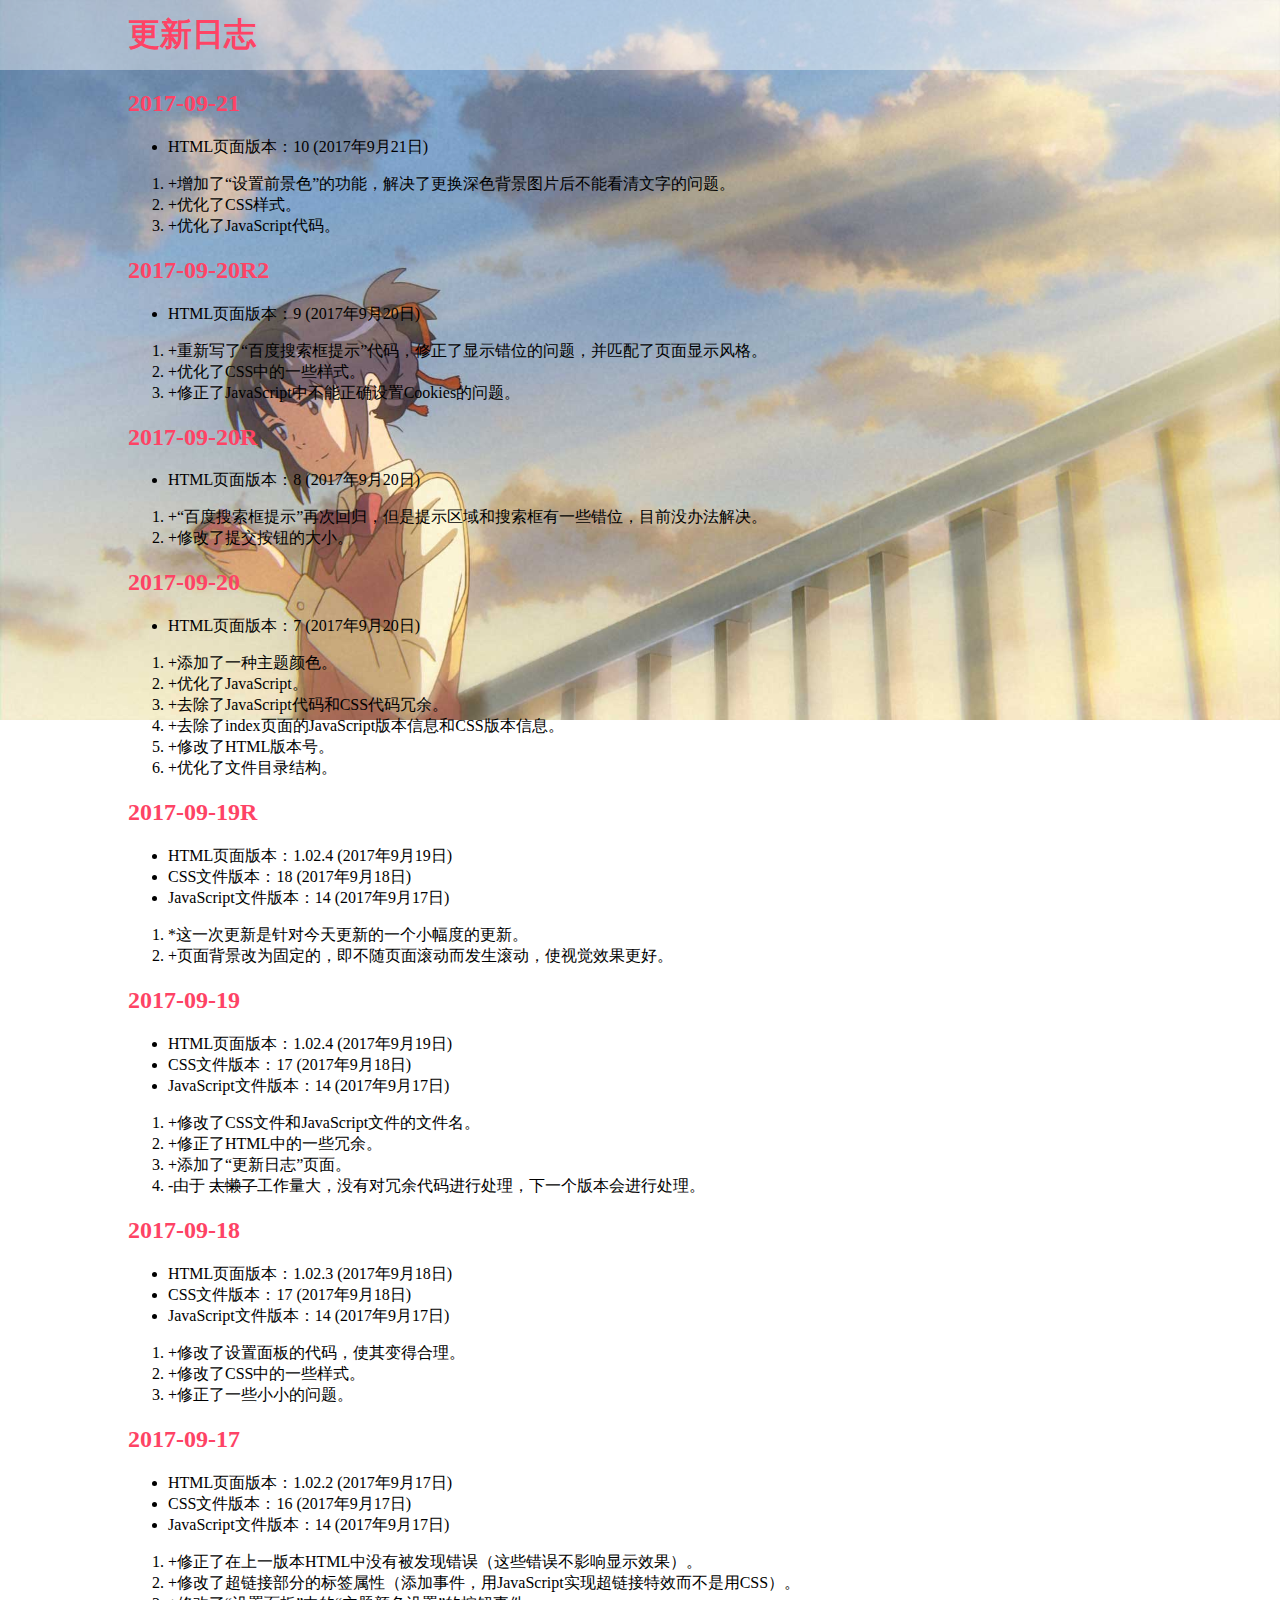
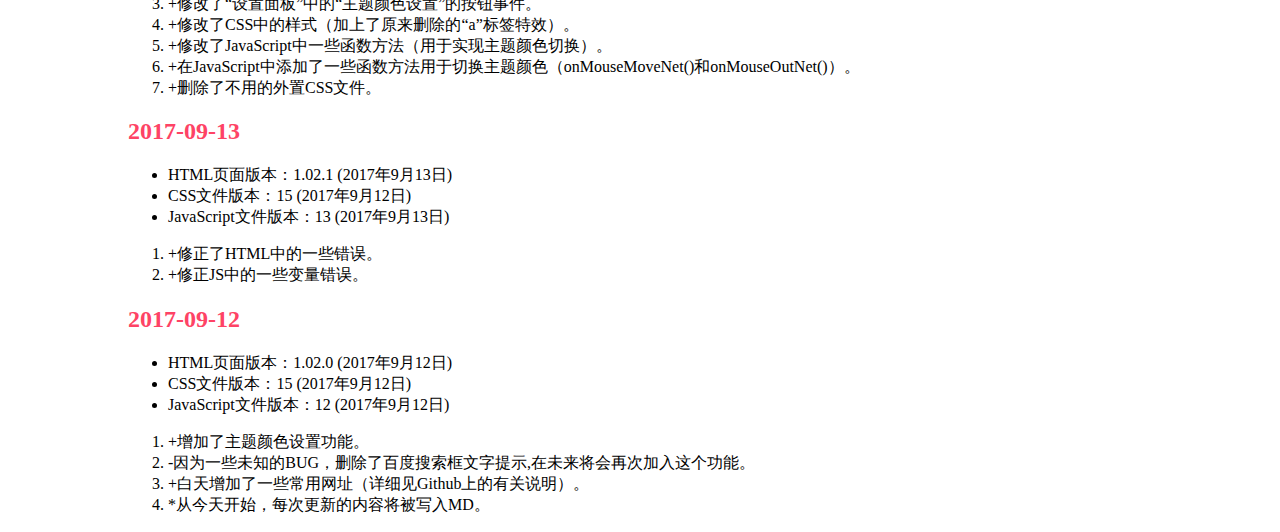
==== updata.html @ eb790531 "2017-09-21" ====
<!DOCTYPE html>
<html lang="en">

    <head>
        <meta charset="UTF-8">
        <meta name="viewport" content="width=device-width, initial-scale=1.0">
        <meta http-equiv="X-UA-Compatible" content="ie=edge">
        <title>更新日志</title>
        <link id="maincss" rel="stylesheet" type="text/css" href="css/mainstyle.css" />
        <link id="maincss" rel="stylesheet" type="text/css" href="css/updatastyle.css" />
        <script type="text/javascript" src="js/updatajavascript.js"></script>
        <script type="text/javascript" src="js/mainjavascript.js"></script>
    </head>

    <body id="main" onload="openHtml()">
        <div id="colorbar">
            <div id="titlearea">
                <h1>更新日志</h1>
            </div>
        </div>
        <div id=mainpage>
            <h2>
                2017-09-21
            </h2>
            <ul>
                <li>
                    HTML页面版本：10 (2017年9月21日)
                </li>
            </ul>
            <ol>
                <li>+增加了“设置前景色”的功能，解决了更换深色背景图片后不能看清文字的问题。</li>
                <li>+优化了CSS样式。</li>
                <li>+优化了JavaScript代码。</li>
            </ol>
            <h2>
                2017-09-20R2
            </h2>
            <ul>
                <li>
                    HTML页面版本：9 (2017年9月20日)
                </li>
            </ul>
            <ol>
                <li>+重新写了“百度搜索框提示”代码，修正了显示错位的问题，并匹配了页面显示风格。</li>
                <li>+优化了CSS中的一些样式。</li>
                <li>+修正了JavaScript中不能正确设置Cookies的问题。</li>
            </ol>
            <h2>
                2017-09-20R
            </h2>
            <ul>
                <li>
                    HTML页面版本：8 (2017年9月20日)
                </li>
            </ul>
            <ol>
                <li>+“百度搜索框提示”再次回归，但是提示区域和搜索框有一些错位，目前没办法解决。</li>
                <li>+修改了提交按钮的大小。</li>
            </ol>
            <h2>
                2017-09-20
            </h2>
            <ul>
                <li>HTML页面版本：7 (2017年9月20日)</li>
            </ul>
            <ol>
                <li>+添加了一种主题颜色。</li>
                <li>+优化了JavaScript。</li>
                <li>+去除了JavaScript代码和CSS代码冗余。</li>
                <li>+去除了index页面的JavaScript版本信息和CSS版本信息。</li>
                <li>+修改了HTML版本号。</li>
                <li>+优化了文件目录结构。</li>
            </ol>
            <h2>
                2017-09-19R
            </h2>
            <ul>
                <li>HTML页面版本：1.02.4 (2017年9月19日)</li>
                <li>CSS文件版本：18 (2017年9月18日)</li>
                <li>JavaScript文件版本：14 (2017年9月17日)</li>
            </ul>
            <ol>
                <li>*这一次更新是针对今天更新的一个小幅度的更新。</li>
                <li>+页面背景改为固定的，即不随页面滚动而发生滚动，使视觉效果更好。</li>
            </ol>
            <h2>
                2017-09-19
            </h2>
            <ul>
                <li>HTML页面版本：1.02.4 (2017年9月19日)</li>
                <li>CSS文件版本：17 (2017年9月18日)</li>
                <li>JavaScript文件版本：14 (2017年9月17日)</li>
            </ul>
            <ol>
                <li>+修改了CSS文件和JavaScript文件的文件名。</li>
                <li>+修正了HTML中的一些冗余。</li>
                <li>+添加了“更新日志”页面。</li>
                <li>-由于
                    <del>太懒了</del>工作量大，没有对冗余代码进行处理，下一个版本会进行处理。</li>
            </ol>
            <h2>
                2017-09-18
            </h2>
            <ul class="disc">
                <li>HTML页面版本：1.02.3 (2017年9月18日)</li>
                <li>CSS文件版本：17 (2017年9月18日)</li>
                <li>JavaScript文件版本：14 (2017年9月17日)</li>
            </ul>
            <ol class="decimal">
                <li>+修改了设置面板的代码，使其变得合理。</li>
                <li>+修改了CSS中的一些样式。</li>
                <li>+修正了一些小小的问题。</li>
            </ol>
            <h2>
                2017-09-17
            </h2>
            <ul>
                <li>HTML页面版本：1.02.2 (2017年9月17日)</li>
                <li>CSS文件版本：16 (2017年9月17日)</li>
                <li>JavaScript文件版本：14 (2017年9月17日)</li>
            </ul>
            <ol>
                <li>+修正了在上一版本HTML中没有被发现错误（这些错误不影响显示效果）。</li>
                <li>+修改了超链接部分的标签属性（添加事件，用JavaScript实现超链接特效而不是用CSS）。</li>
                <li>+修改了“设置面板”中的“主题颜色设置”的按钮事件。</li>
                <li>+修改了CSS中的样式（加上了原来删除的“a”标签特效）。</li>
                <li>+修改了JavaScript中一些函数方法（用于实现主题颜色切换）。</li>
                <li>+在JavaScript中添加了一些函数方法用于切换主题颜色（onMouseMoveNet()和onMouseOutNet()）。</li>
                <li>+删除了不用的外置CSS文件。</li>
            </ol>
            <h2>
                2017-09-13
            </h2>
            <ul>
                <li>HTML页面版本：1.02.1 (2017年9月13日)</li>
                <li>CSS文件版本：15 (2017年9月12日)</li>
                <li>JavaScript文件版本：13 (2017年9月13日)</li>
            </ul>
            <ol>
                <li>+修正了HTML中的一些错误。</li>
                <li>+修正JS中的一些变量错误。</li>
            </ol>
            <h2>
                2017-09-12
            </h2>
            <ul>
                <li>HTML页面版本：1.02.0 (2017年9月12日)</li>
                <li>CSS文件版本：15 (2017年9月12日)</li>
                <li>JavaScript文件版本：12 (2017年9月12日)</li>
            </ul>
            <ol>
                <li>+增加了主题颜色设置功能。</li>
                <li>-因为一些未知的BUG，删除了百度搜索框文字提示,在未来将会再次加入这个功能。</li>
                <li>+白天增加了一些常用网址（详细见Github上的有关说明）。</li>
                <li>*从今天开始，每次更新的内容将被写入MD。</li>
            </ol>
        </div>
    </body>

</html>
---- css/mainstyle.css ----
/*共有CSS*/
/*版本：201700820.1 */
body
{
	font-family: "微软雅黑";
	margin-top: 0px;
	margin-bottom: 0px;
	margin-left: 0px;
	margin-right: 0px;
	background-size: 100%;
	background-repeat: no-repeat;
	background-attachment:fixed;
}

a
{
	color: #000000;
	text-decoration: none;
}
---- css/updatastyle.css ----
﻿/*updata专有CSS*/
/*版本：201700820.1 */
#colorbar
{
    width: 100%;
    height: 70px;
    background-color:rgba(255, 255, 255, 0.40); 
}
#mainpage
{
    width: 80%;
    margin-left: auto;
    margin-right: auto
}
#titlearea
{
    width: 80%;
    margin-left: auto;
    margin-right: auto;
}
h1
{
    margin-top: 0px;
    margin-bottom: 0px;
    padding-top: 13px;
    padding-bottom: 13px;
    color:#FE4365
}
h2
{
     color:#FE4365
}
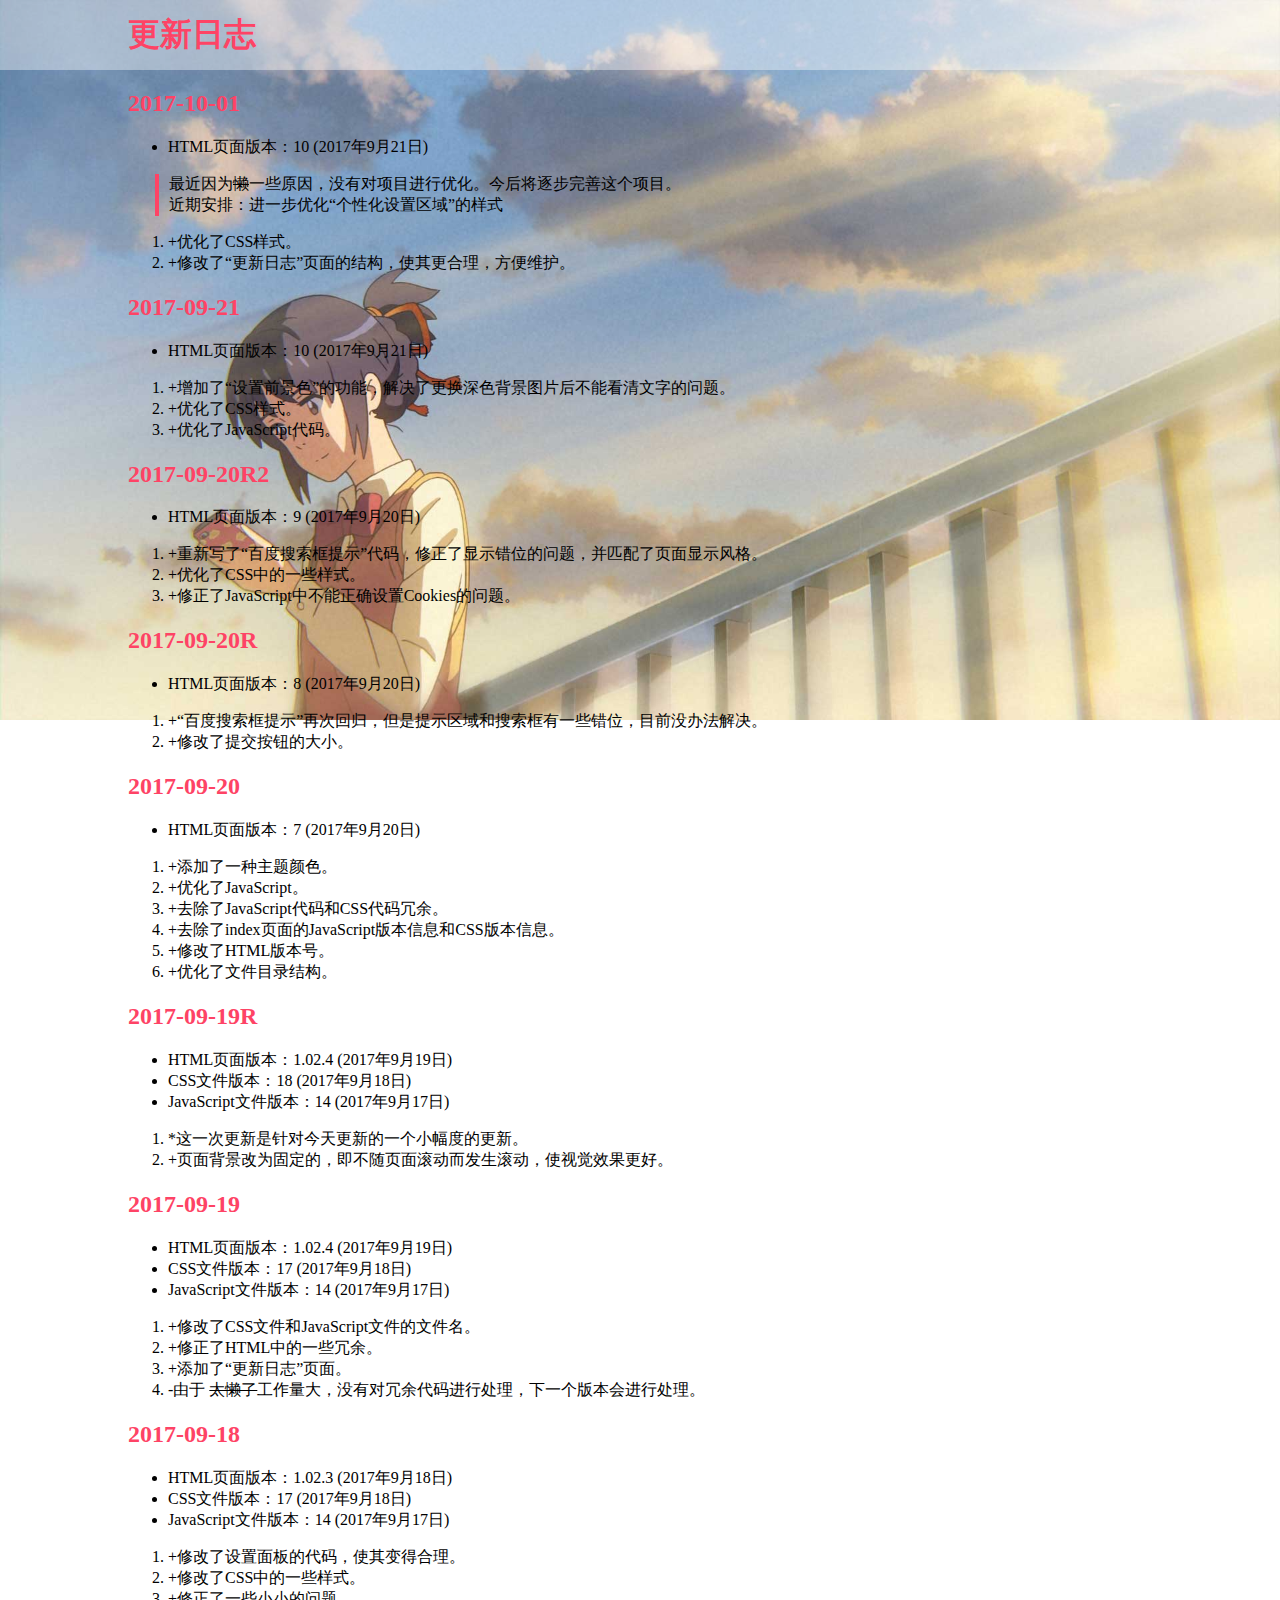
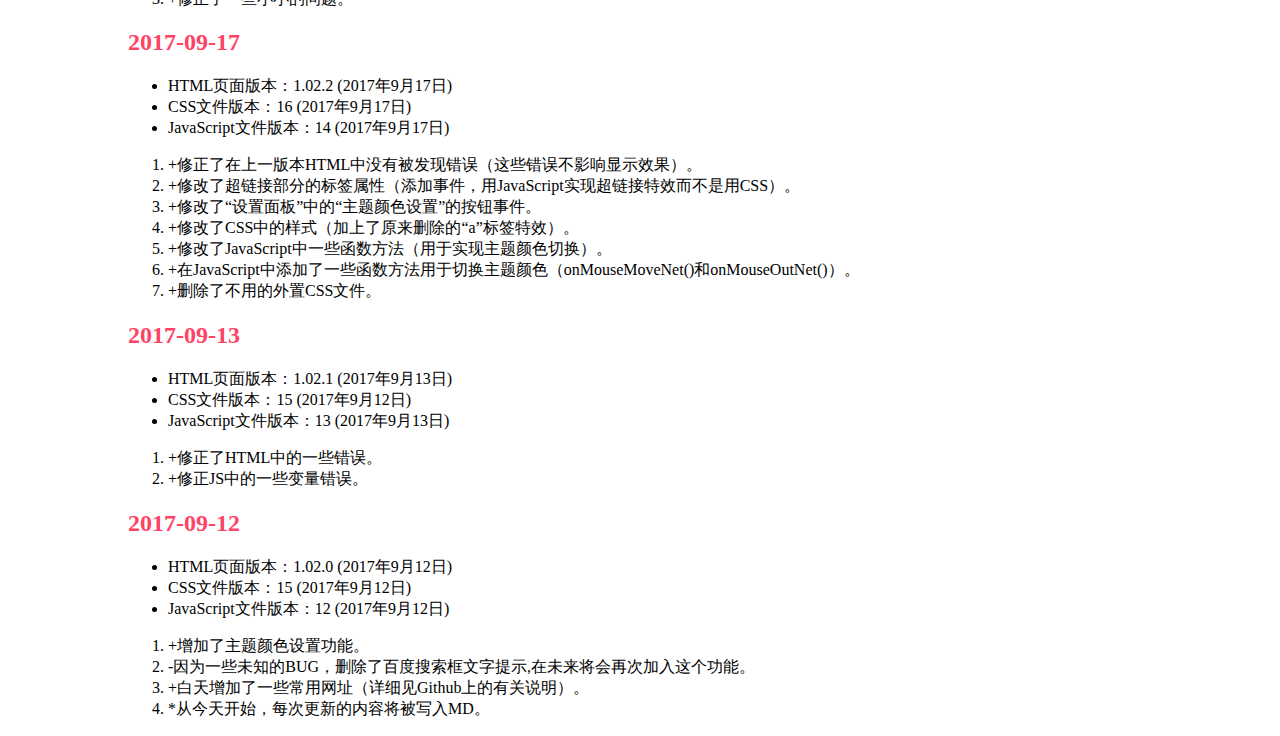
==== commit 1c88fcf6: "2017-10-01" ====
--- a/updata.html
+++ b/updata.html
@@ -19,141 +19,194 @@
             </div>
         </div>
         <div id=mainpage>
-            <h2>
-                2017-09-21
-            </h2>
-            <ul>
-                <li>
-                    HTML页面版本：10 (2017年9月21日)
-                </li>
-            </ul>
-            <ol>
-                <li>+增加了“设置前景色”的功能，解决了更换深色背景图片后不能看清文字的问题。</li>
-                <li>+优化了CSS样式。</li>
-                <li>+优化了JavaScript代码。</li>
-            </ol>
-            <h2>
-                2017-09-20R2
-            </h2>
-            <ul>
-                <li>
-                    HTML页面版本：9 (2017年9月20日)
-                </li>
-            </ul>
-            <ol>
-                <li>+重新写了“百度搜索框提示”代码，修正了显示错位的问题，并匹配了页面显示风格。</li>
-                <li>+优化了CSS中的一些样式。</li>
-                <li>+修正了JavaScript中不能正确设置Cookies的问题。</li>
-            </ol>
-            <h2>
-                2017-09-20R
-            </h2>
-            <ul>
-                <li>
-                    HTML页面版本：8 (2017年9月20日)
-                </li>
-            </ul>
-            <ol>
-                <li>+“百度搜索框提示”再次回归，但是提示区域和搜索框有一些错位，目前没办法解决。</li>
-                <li>+修改了提交按钮的大小。</li>
-            </ol>
-            <h2>
-                2017-09-20
-            </h2>
-            <ul>
-                <li>HTML页面版本：7 (2017年9月20日)</li>
-            </ul>
-            <ol>
-                <li>+添加了一种主题颜色。</li>
-                <li>+优化了JavaScript。</li>
-                <li>+去除了JavaScript代码和CSS代码冗余。</li>
-                <li>+去除了index页面的JavaScript版本信息和CSS版本信息。</li>
-                <li>+修改了HTML版本号。</li>
-                <li>+优化了文件目录结构。</li>
-            </ol>
-            <h2>
-                2017-09-19R
-            </h2>
-            <ul>
-                <li>HTML页面版本：1.02.4 (2017年9月19日)</li>
-                <li>CSS文件版本：18 (2017年9月18日)</li>
-                <li>JavaScript文件版本：14 (2017年9月17日)</li>
-            </ul>
-            <ol>
-                <li>*这一次更新是针对今天更新的一个小幅度的更新。</li>
-                <li>+页面背景改为固定的，即不随页面滚动而发生滚动，使视觉效果更好。</li>
-            </ol>
-            <h2>
-                2017-09-19
-            </h2>
-            <ul>
-                <li>HTML页面版本：1.02.4 (2017年9月19日)</li>
-                <li>CSS文件版本：17 (2017年9月18日)</li>
-                <li>JavaScript文件版本：14 (2017年9月17日)</li>
-            </ul>
-            <ol>
-                <li>+修改了CSS文件和JavaScript文件的文件名。</li>
-                <li>+修正了HTML中的一些冗余。</li>
-                <li>+添加了“更新日志”页面。</li>
-                <li>-由于
-                    <del>太懒了</del>工作量大，没有对冗余代码进行处理，下一个版本会进行处理。</li>
-            </ol>
-            <h2>
-                2017-09-18
-            </h2>
-            <ul class="disc">
-                <li>HTML页面版本：1.02.3 (2017年9月18日)</li>
-                <li>CSS文件版本：17 (2017年9月18日)</li>
-                <li>JavaScript文件版本：14 (2017年9月17日)</li>
-            </ul>
-            <ol class="decimal">
-                <li>+修改了设置面板的代码，使其变得合理。</li>
-                <li>+修改了CSS中的一些样式。</li>
-                <li>+修正了一些小小的问题。</li>
-            </ol>
-            <h2>
-                2017-09-17
-            </h2>
-            <ul>
-                <li>HTML页面版本：1.02.2 (2017年9月17日)</li>
-                <li>CSS文件版本：16 (2017年9月17日)</li>
-                <li>JavaScript文件版本：14 (2017年9月17日)</li>
-            </ul>
-            <ol>
-                <li>+修正了在上一版本HTML中没有被发现错误（这些错误不影响显示效果）。</li>
-                <li>+修改了超链接部分的标签属性（添加事件，用JavaScript实现超链接特效而不是用CSS）。</li>
-                <li>+修改了“设置面板”中的“主题颜色设置”的按钮事件。</li>
-                <li>+修改了CSS中的样式（加上了原来删除的“a”标签特效）。</li>
-                <li>+修改了JavaScript中一些函数方法（用于实现主题颜色切换）。</li>
-                <li>+在JavaScript中添加了一些函数方法用于切换主题颜色（onMouseMoveNet()和onMouseOutNet()）。</li>
-                <li>+删除了不用的外置CSS文件。</li>
-            </ol>
-            <h2>
-                2017-09-13
-            </h2>
-            <ul>
-                <li>HTML页面版本：1.02.1 (2017年9月13日)</li>
-                <li>CSS文件版本：15 (2017年9月12日)</li>
-                <li>JavaScript文件版本：13 (2017年9月13日)</li>
-            </ul>
-            <ol>
-                <li>+修正了HTML中的一些错误。</li>
-                <li>+修正JS中的一些变量错误。</li>
-            </ol>
-            <h2>
-                2017-09-12
-            </h2>
-            <ul>
-                <li>HTML页面版本：1.02.0 (2017年9月12日)</li>
-                <li>CSS文件版本：15 (2017年9月12日)</li>
-                <li>JavaScript文件版本：12 (2017年9月12日)</li>
-            </ul>
-            <ol>
-                <li>+增加了主题颜色设置功能。</li>
-                <li>-因为一些未知的BUG，删除了百度搜索框文字提示,在未来将会再次加入这个功能。</li>
-                <li>+白天增加了一些常用网址（详细见Github上的有关说明）。</li>
-                <li>*从今天开始，每次更新的内容将被写入MD。</li>
-            </ol>
+            <div class="updatalog">
+                <h2>
+                    2017-10-01
+                </h2>
+                <ul>
+                    <li>
+                        <p>HTML页面版本：10 (2017年9月21日)</p>
+                    </li>
+                </ul>
+                <div class="zhushi">
+                    <cite>
+                        最近因为<del>懒</del>一些原因，没有对项目进行优化。今后将逐步完善这个项目。<br>近期安排：进一步优化“个性化设置区域”的样式
+                    </cite>
+                </div>
+                <ol>
+                    <li>
+                        +优化了CSS样式。
+                    </li>
+                    <li>
+                        +修改了“更新日志”页面的结构，使其更合理，方便维护。
+                    </li>
+                </ol>
+            </div>
+
+            <div class="updatalog">
+                <h2>
+                    2017-09-21
+                </h2>
+                <ul>
+                    <li>
+                        HTML页面版本：10 (2017年9月21日)
+                    </li>
+                </ul>
+                <ol>
+                    <li>+增加了“设置前景色”的功能，解决了更换深色背景图片后不能看清文字的问题。</li>
+                    <li>+优化了CSS样式。</li>
+                    <li>+优化了JavaScript代码。</li>
+                </ol>
+            </div>
+
+            <div class="updatalog">
+                <h2>
+                    2017-09-20R2
+                </h2>
+                <ul>
+                    <li>
+                        HTML页面版本：9 (2017年9月20日)
+                    </li>
+                </ul>
+                <ol>
+                    <li>+重新写了“百度搜索框提示”代码，修正了显示错位的问题，并匹配了页面显示风格。</li>
+                    <li>+优化了CSS中的一些样式。</li>
+                    <li>+修正了JavaScript中不能正确设置Cookies的问题。</li>
+                </ol>
+            </div>
+
+            <div class="updatalog">
+                <h2>
+                    2017-09-20R
+                </h2>
+                <ul>
+                    <li>
+                        HTML页面版本：8 (2017年9月20日)
+                    </li>
+                </ul>
+                <ol>
+                    <li>+“百度搜索框提示”再次回归，但是提示区域和搜索框有一些错位，目前没办法解决。</li>
+                    <li>+修改了提交按钮的大小。</li>
+                </ol>
+            </div>
+
+            <div class="updatalog">
+                <h2>
+                    2017-09-20
+                </h2>
+                <ul>
+                    <li>HTML页面版本：7 (2017年9月20日)</li>
+                </ul>
+                <ol>
+                    <li>+添加了一种主题颜色。</li>
+                    <li>+优化了JavaScript。</li>
+                    <li>+去除了JavaScript代码和CSS代码冗余。</li>
+                    <li>+去除了index页面的JavaScript版本信息和CSS版本信息。</li>
+                    <li>+修改了HTML版本号。</li>
+                    <li>+优化了文件目录结构。</li>
+                </ol>
+            </div>
+
+            <div class="updatalog">
+                <h2>
+                    2017-09-19R
+                </h2>
+                <ul>
+                    <li>HTML页面版本：1.02.4 (2017年9月19日)</li>
+                    <li>CSS文件版本：18 (2017年9月18日)</li>
+                    <li>JavaScript文件版本：14 (2017年9月17日)</li>
+                </ul>
+                <ol>
+                    <li>*这一次更新是针对今天更新的一个小幅度的更新。</li>
+                    <li>+页面背景改为固定的，即不随页面滚动而发生滚动，使视觉效果更好。</li>
+                </ol>
+            </div>
+
+            <div class="updatalog">
+                <h2>
+                    2017-09-19
+                </h2>
+                <ul>
+                    <li>HTML页面版本：1.02.4 (2017年9月19日)</li>
+                    <li>CSS文件版本：17 (2017年9月18日)</li>
+                    <li>JavaScript文件版本：14 (2017年9月17日)</li>
+                </ul>
+                <ol>
+                    <li>+修改了CSS文件和JavaScript文件的文件名。</li>
+                    <li>+修正了HTML中的一些冗余。</li>
+                    <li>+添加了“更新日志”页面。</li>
+                    <li>-由于
+                        <del>太懒了</del>工作量大，没有对冗余代码进行处理，下一个版本会进行处理。</li>
+                </ol>
+            </div>
+
+            <div class="updatalog">
+                <h2>
+                    2017-09-18
+                </h2>
+                <ul>
+                    <li>HTML页面版本：1.02.3 (2017年9月18日)</li>
+                    <li>CSS文件版本：17 (2017年9月18日)</li>
+                    <li>JavaScript文件版本：14 (2017年9月17日)</li>
+                </ul>
+                <ol>
+                    <li>+修改了设置面板的代码，使其变得合理。</li>
+                    <li>+修改了CSS中的一些样式。</li>
+                    <li>+修正了一些小小的问题。</li>
+                </ol>
+            </div>
+
+            <div class="updatalog">
+                <h2>
+                    2017-09-17
+                </h2>
+                <ul>
+                    <li>HTML页面版本：1.02.2 (2017年9月17日)</li>
+                    <li>CSS文件版本：16 (2017年9月17日)</li>
+                    <li>JavaScript文件版本：14 (2017年9月17日)</li>
+                </ul>
+                <ol>
+                    <li>+修正了在上一版本HTML中没有被发现错误（这些错误不影响显示效果）。</li>
+                    <li>+修改了超链接部分的标签属性（添加事件，用JavaScript实现超链接特效而不是用CSS）。</li>
+                    <li>+修改了“设置面板”中的“主题颜色设置”的按钮事件。</li>
+                    <li>+修改了CSS中的样式（加上了原来删除的“a”标签特效）。</li>
+                    <li>+修改了JavaScript中一些函数方法（用于实现主题颜色切换）。</li>
+                    <li>+在JavaScript中添加了一些函数方法用于切换主题颜色（onMouseMoveNet()和onMouseOutNet()）。</li>
+                    <li>+删除了不用的外置CSS文件。</li>
+                </ol>
+            </div>
+
+            <div class="updatalog">
+                <h2>
+                    2017-09-13
+                </h2>
+                <ul>
+                    <li>HTML页面版本：1.02.1 (2017年9月13日)</li>
+                    <li>CSS文件版本：15 (2017年9月12日)</li>
+                    <li>JavaScript文件版本：13 (2017年9月13日)</li>
+                </ul>
+                <ol>
+                    <li>+修正了HTML中的一些错误。</li>
+                    <li>+修正JS中的一些变量错误。</li>
+                </ol>
+            </div>
+
+            <div class="updatalog">
+                <h2>
+                    2017-09-12
+                </h2>
+                <ul>
+                    <li>HTML页面版本：1.02.0 (2017年9月12日)</li>
+                    <li>CSS文件版本：15 (2017年9月12日)</li>
+                    <li>JavaScript文件版本：12 (2017年9月12日)</li>
+                </ul>
+                <ol>
+                    <li>+增加了主题颜色设置功能。</li>
+                    <li>-因为一些未知的BUG，删除了百度搜索框文字提示,在未来将会再次加入这个功能。</li>
+                    <li>+白天增加了一些常用网址（详细见Github上的有关说明）。</li>
+                    <li>*从今天开始，每次更新的内容将被写入MD。</li>
+                </ol>
+            </div>
         </div>
     </body>
 
--- a/css/updatastyle.css
+++ b/css/updatastyle.css
@@ -1,5 +1,10 @@
-﻿/*updata专有CSS*/
+/*updata专有CSS*/
 /*版本：201700820.1 */
+
+cite
+{
+    font-style: normal;
+}
 #colorbar
 {
     width: 100%;
@@ -29,4 +34,17 @@
 h2
 {
      color:#FE4365
+}
+
+.zhushi
+{
+    border-left-width: 4px;
+    border-left-style: solid;
+    border-color: #FE4365;
+    margin-left: 27px;
+    padding-left: 10px;
+}
+.updatalog
+{
+    width:100%;
 }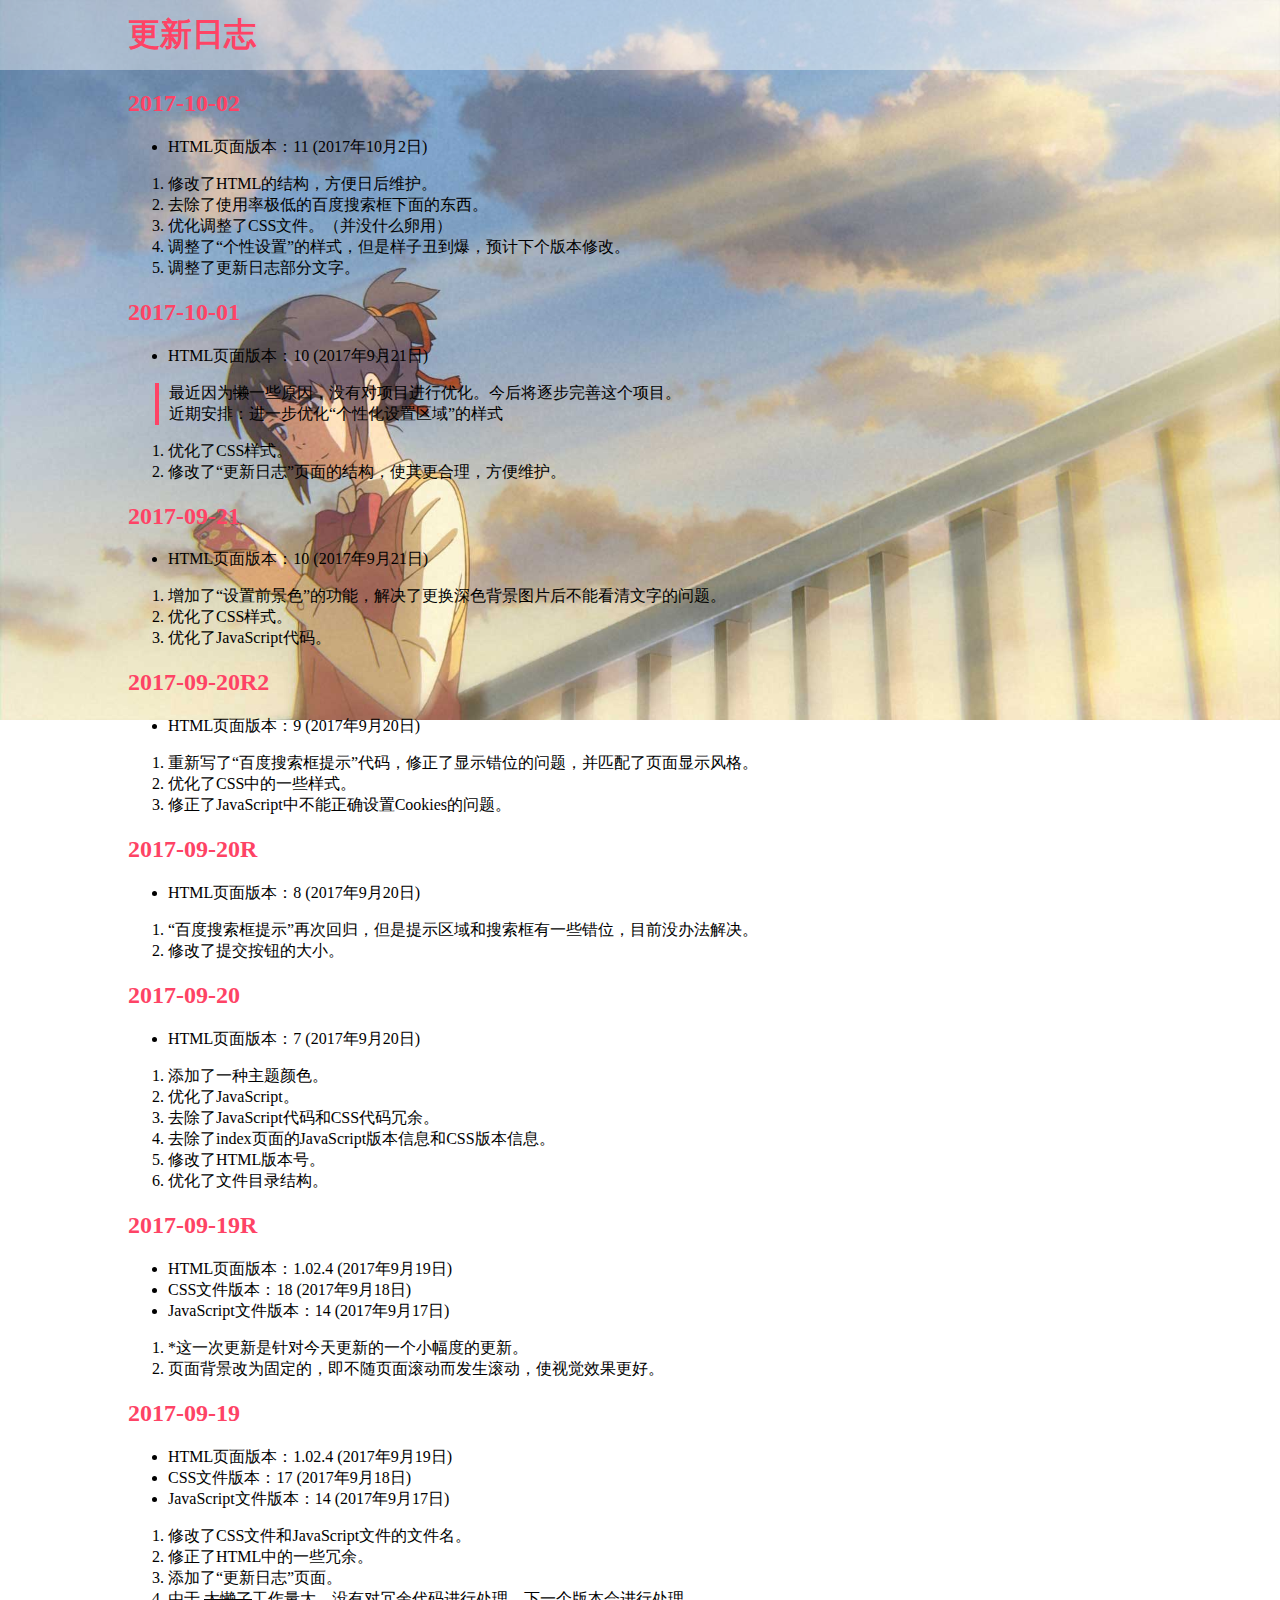
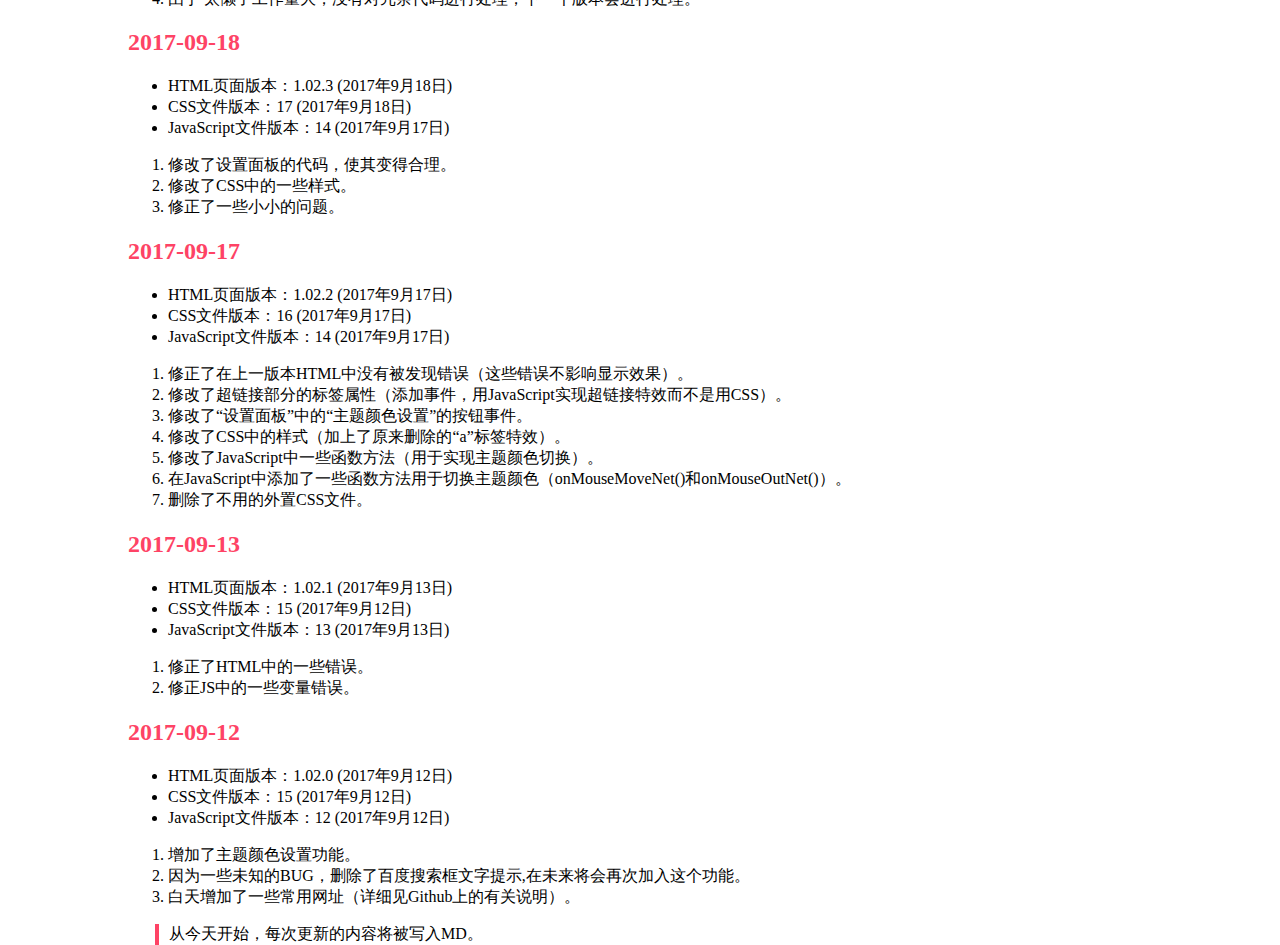
==== commit bee5a467: "2017-10-02" ====
--- a/updata.html
+++ b/updata.html
@@ -11,6 +11,29 @@
         <script type="text/javascript" src="js/updatajavascript.js"></script>
         <script type="text/javascript" src="js/mainjavascript.js"></script>
     </head>
+    <!-- 
+            <div id=mainpage>
+            <div class="updatalog">
+                <h2>
+                    
+                </h2>
+                <ul>
+                    <li>
+                        
+                    </li>
+                </ul>
+                <div class="zhushi">
+                    <cite>
+                        
+                    </cite>
+                </div>
+                <ol>
+                    <li>
+                        
+                    </li>
+                </ol>
+            </div>
+         -->
 
     <body id="main" onload="openHtml()">
         <div id="colorbar">
@@ -19,6 +42,34 @@
             </div>
         </div>
         <div id=mainpage>
+            <div class="updatalog">
+                <h2>
+                    2017-10-02
+                </h2>
+                <ul>
+                    <li>
+                        HTML页面版本：11 (2017年10月2日)
+                    </li>
+                </ul>
+                <ol>
+                    <li>
+                        修改了HTML的结构，方便日后维护。
+                    </li>
+                    <li>
+                        去除了使用率极低的百度搜索框下面的东西。
+                    </li>
+                    <li>
+                        优化调整了CSS文件。（并没什么卵用）
+                    </li>
+                    <li>
+                        调整了“个性设置”的样式，但是样子丑到爆，预计下个版本修改。
+                    </li>
+                    <li>
+                        调整了更新日志部分文字。
+                    </li>
+                </ol>
+            </div>
+
             <div class="updatalog">
                 <h2>
                     2017-10-01
@@ -35,10 +86,10 @@
                 </div>
                 <ol>
                     <li>
-                        +优化了CSS样式。
-                    </li>
-                    <li>
-                        +修改了“更新日志”页面的结构，使其更合理，方便维护。
+                        优化了CSS样式。
+                    </li>
+                    <li>
+                        修改了“更新日志”页面的结构，使其更合理，方便维护。
                     </li>
                 </ol>
             </div>
@@ -53,9 +104,9 @@
                     </li>
                 </ul>
                 <ol>
-                    <li>+增加了“设置前景色”的功能，解决了更换深色背景图片后不能看清文字的问题。</li>
-                    <li>+优化了CSS样式。</li>
-                    <li>+优化了JavaScript代码。</li>
+                    <li>增加了“设置前景色”的功能，解决了更换深色背景图片后不能看清文字的问题。</li>
+                    <li>优化了CSS样式。</li>
+                    <li>优化了JavaScript代码。</li>
                 </ol>
             </div>
 
@@ -69,9 +120,9 @@
                     </li>
                 </ul>
                 <ol>
-                    <li>+重新写了“百度搜索框提示”代码，修正了显示错位的问题，并匹配了页面显示风格。</li>
-                    <li>+优化了CSS中的一些样式。</li>
-                    <li>+修正了JavaScript中不能正确设置Cookies的问题。</li>
+                    <li>重新写了“百度搜索框提示”代码，修正了显示错位的问题，并匹配了页面显示风格。</li>
+                    <li>优化了CSS中的一些样式。</li>
+                    <li>修正了JavaScript中不能正确设置Cookies的问题。</li>
                 </ol>
             </div>
 
@@ -85,8 +136,8 @@
                     </li>
                 </ul>
                 <ol>
-                    <li>+“百度搜索框提示”再次回归，但是提示区域和搜索框有一些错位，目前没办法解决。</li>
-                    <li>+修改了提交按钮的大小。</li>
+                    <li>“百度搜索框提示”再次回归，但是提示区域和搜索框有一些错位，目前没办法解决。</li>
+                    <li>修改了提交按钮的大小。</li>
                 </ol>
             </div>
 
@@ -98,12 +149,12 @@
                     <li>HTML页面版本：7 (2017年9月20日)</li>
                 </ul>
                 <ol>
-                    <li>+添加了一种主题颜色。</li>
-                    <li>+优化了JavaScript。</li>
-                    <li>+去除了JavaScript代码和CSS代码冗余。</li>
-                    <li>+去除了index页面的JavaScript版本信息和CSS版本信息。</li>
-                    <li>+修改了HTML版本号。</li>
-                    <li>+优化了文件目录结构。</li>
+                    <li>添加了一种主题颜色。</li>
+                    <li>优化了JavaScript。</li>
+                    <li>去除了JavaScript代码和CSS代码冗余。</li>
+                    <li>去除了index页面的JavaScript版本信息和CSS版本信息。</li>
+                    <li>修改了HTML版本号。</li>
+                    <li>优化了文件目录结构。</li>
                 </ol>
             </div>
 
@@ -118,7 +169,7 @@
                 </ul>
                 <ol>
                     <li>*这一次更新是针对今天更新的一个小幅度的更新。</li>
-                    <li>+页面背景改为固定的，即不随页面滚动而发生滚动，使视觉效果更好。</li>
+                    <li>页面背景改为固定的，即不随页面滚动而发生滚动，使视觉效果更好。</li>
                 </ol>
             </div>
 
@@ -132,10 +183,10 @@
                     <li>JavaScript文件版本：14 (2017年9月17日)</li>
                 </ul>
                 <ol>
-                    <li>+修改了CSS文件和JavaScript文件的文件名。</li>
-                    <li>+修正了HTML中的一些冗余。</li>
-                    <li>+添加了“更新日志”页面。</li>
-                    <li>-由于
+                    <li>修改了CSS文件和JavaScript文件的文件名。</li>
+                    <li>修正了HTML中的一些冗余。</li>
+                    <li>添加了“更新日志”页面。</li>
+                    <li>由于
                         <del>太懒了</del>工作量大，没有对冗余代码进行处理，下一个版本会进行处理。</li>
                 </ol>
             </div>
@@ -150,9 +201,9 @@
                     <li>JavaScript文件版本：14 (2017年9月17日)</li>
                 </ul>
                 <ol>
-                    <li>+修改了设置面板的代码，使其变得合理。</li>
-                    <li>+修改了CSS中的一些样式。</li>
-                    <li>+修正了一些小小的问题。</li>
+                    <li>修改了设置面板的代码，使其变得合理。</li>
+                    <li>修改了CSS中的一些样式。</li>
+                    <li>修正了一些小小的问题。</li>
                 </ol>
             </div>
 
@@ -166,13 +217,13 @@
                     <li>JavaScript文件版本：14 (2017年9月17日)</li>
                 </ul>
                 <ol>
-                    <li>+修正了在上一版本HTML中没有被发现错误（这些错误不影响显示效果）。</li>
-                    <li>+修改了超链接部分的标签属性（添加事件，用JavaScript实现超链接特效而不是用CSS）。</li>
-                    <li>+修改了“设置面板”中的“主题颜色设置”的按钮事件。</li>
-                    <li>+修改了CSS中的样式（加上了原来删除的“a”标签特效）。</li>
-                    <li>+修改了JavaScript中一些函数方法（用于实现主题颜色切换）。</li>
-                    <li>+在JavaScript中添加了一些函数方法用于切换主题颜色（onMouseMoveNet()和onMouseOutNet()）。</li>
-                    <li>+删除了不用的外置CSS文件。</li>
+                    <li>修正了在上一版本HTML中没有被发现错误（这些错误不影响显示效果）。</li>
+                    <li>修改了超链接部分的标签属性（添加事件，用JavaScript实现超链接特效而不是用CSS）。</li>
+                    <li>修改了“设置面板”中的“主题颜色设置”的按钮事件。</li>
+                    <li>修改了CSS中的样式（加上了原来删除的“a”标签特效）。</li>
+                    <li>修改了JavaScript中一些函数方法（用于实现主题颜色切换）。</li>
+                    <li>在JavaScript中添加了一些函数方法用于切换主题颜色（onMouseMoveNet()和onMouseOutNet()）。</li>
+                    <li>删除了不用的外置CSS文件。</li>
                 </ol>
             </div>
 
@@ -186,8 +237,8 @@
                     <li>JavaScript文件版本：13 (2017年9月13日)</li>
                 </ul>
                 <ol>
-                    <li>+修正了HTML中的一些错误。</li>
-                    <li>+修正JS中的一些变量错误。</li>
+                    <li>修正了HTML中的一些错误。</li>
+                    <li>修正JS中的一些变量错误。</li>
                 </ol>
             </div>
 
@@ -201,11 +252,15 @@
                     <li>JavaScript文件版本：12 (2017年9月12日)</li>
                 </ul>
                 <ol>
-                    <li>+增加了主题颜色设置功能。</li>
-                    <li>-因为一些未知的BUG，删除了百度搜索框文字提示,在未来将会再次加入这个功能。</li>
-                    <li>+白天增加了一些常用网址（详细见Github上的有关说明）。</li>
-                    <li>*从今天开始，每次更新的内容将被写入MD。</li>
-                </ol>
+                    <li>增加了主题颜色设置功能。</li>
+                    <li>因为一些未知的BUG，删除了百度搜索框文字提示,在未来将会再次加入这个功能。</li>
+                    <li>白天增加了一些常用网址（详细见Github上的有关说明）。</li>
+                </ol>
+                <div class="zhushi">
+                    <cite>
+                        从今天开始，每次更新的内容将被写入MD。
+                    </cite>
+                </div>
             </div>
         </div>
     </body>
--- a/css/mainstyle.css
+++ b/css/mainstyle.css
@@ -1,5 +1,5 @@
 /*共有CSS*/
-/*版本：201700820.1 */
+/*版本：201701002.1 */
 body
 {
 	font-family: "微软雅黑";
@@ -10,6 +10,14 @@
 	background-size: 100%;
 	background-repeat: no-repeat;
 	background-attachment:fixed;
+	position: absolute;
+	top: 0%;
+	left: 0%;
+	width: 100%;
+	height: 100%;
+	min-width: 950px;
+	min-height: 850px;
+	text-align: center;
 }
 
 a
--- a/css/updatastyle.css
+++ b/css/updatastyle.css
@@ -1,6 +1,9 @@
 /*updata专有CSS*/
-/*版本：201700820.1 */
-
+/*版本：201700920.1 */
+body
+{
+    text-align: left;
+}
 cite
 {
     font-style: normal;
@@ -15,7 +18,8 @@
 {
     width: 80%;
     margin-left: auto;
-    margin-right: auto
+    margin-right: auto;
+    margin-bottom: 70px;
 }
 #titlearea
 {
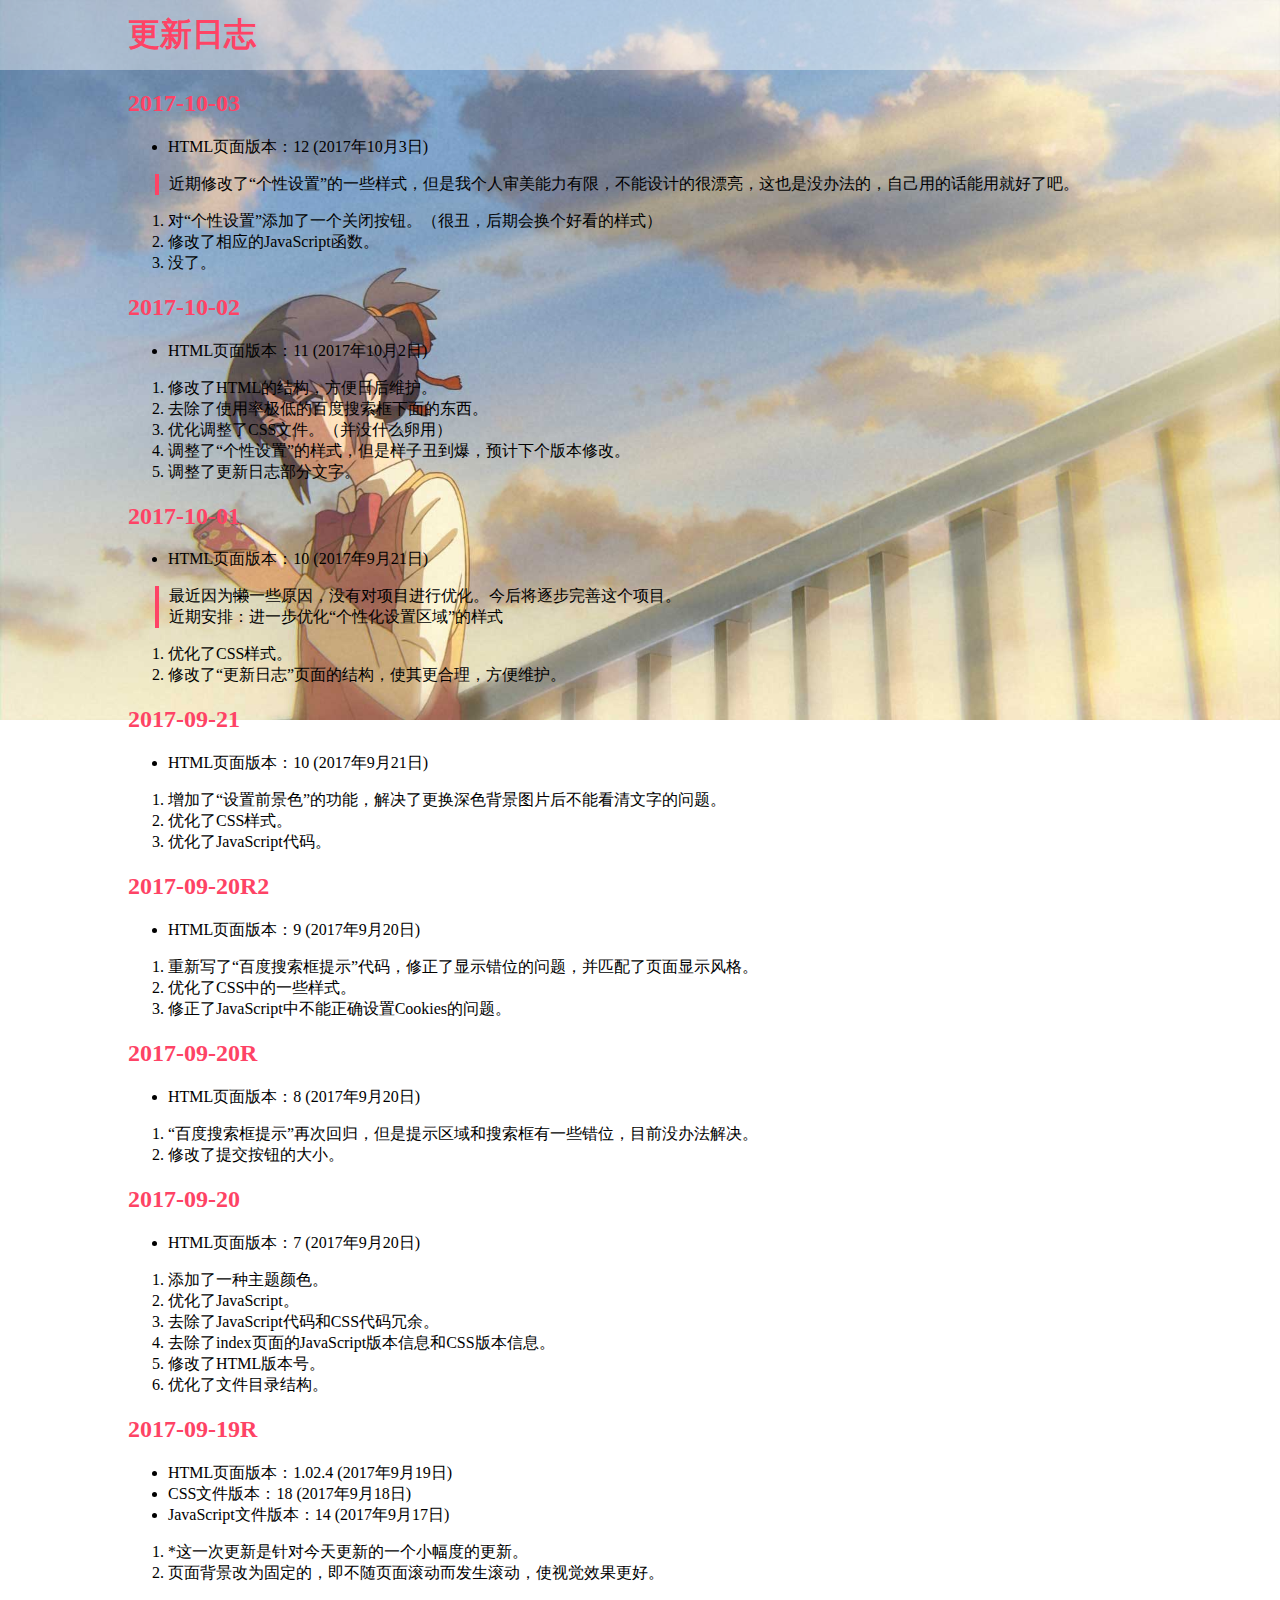
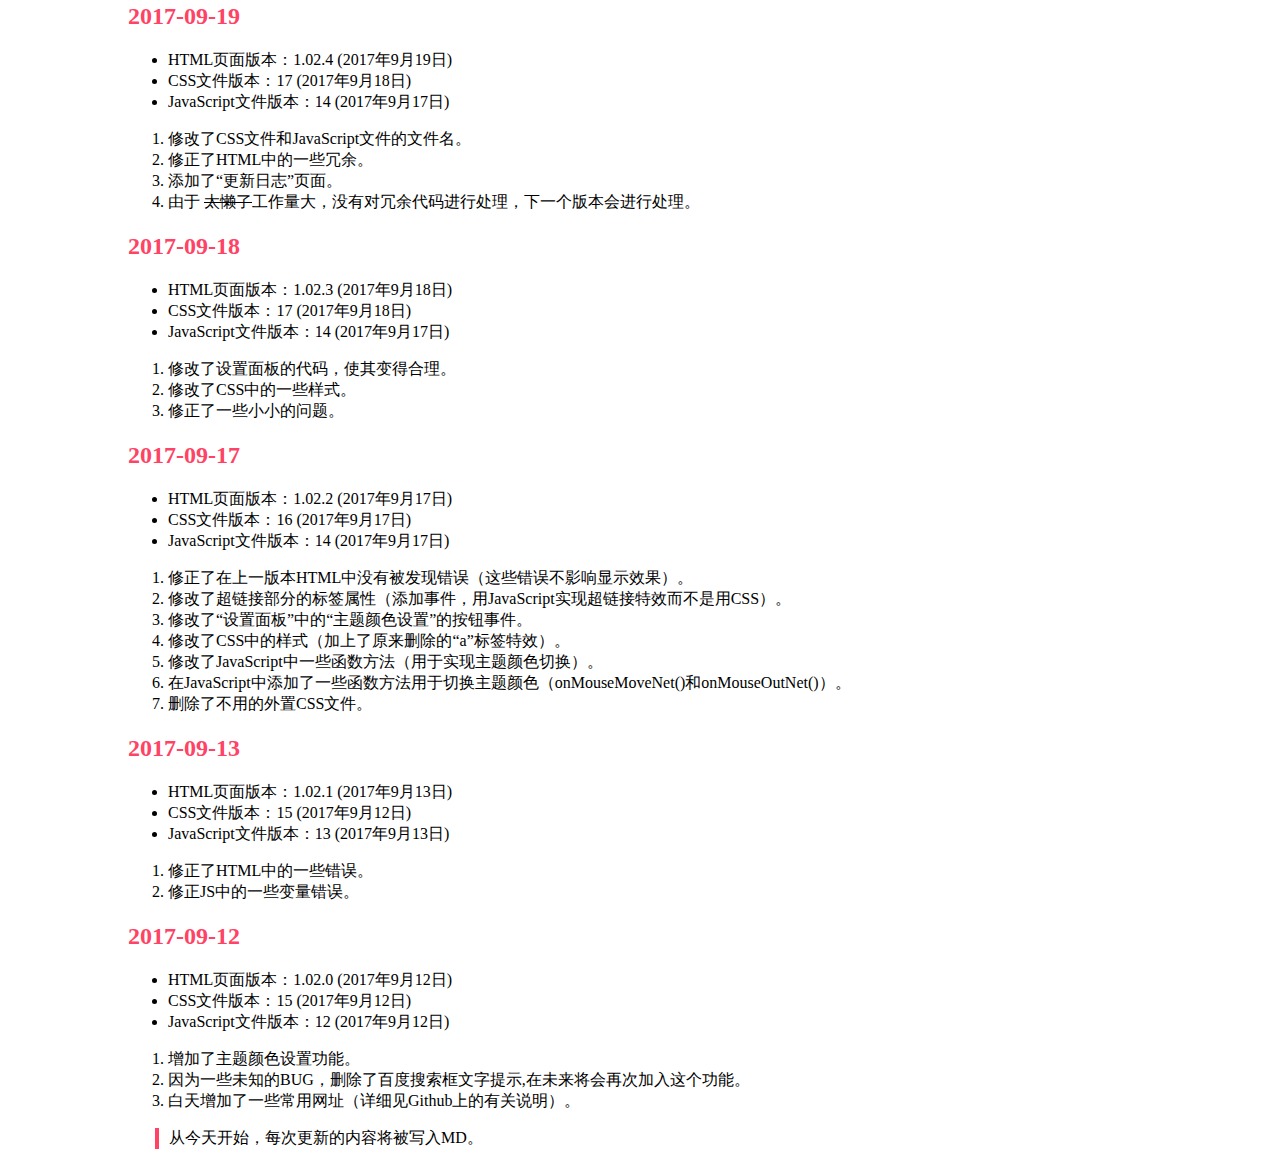
==== commit 19945dbf: "2017-10-03" ====
--- a/updata.html
+++ b/updata.html
@@ -12,7 +12,6 @@
         <script type="text/javascript" src="js/mainjavascript.js"></script>
     </head>
     <!-- 
-            <div id=mainpage>
             <div class="updatalog">
                 <h2>
                     
@@ -42,6 +41,33 @@
             </div>
         </div>
         <div id=mainpage>
+            <div class="updatalog">
+                <h2>
+                    2017-10-03
+                </h2>
+                <ul>
+                    <li>
+                        HTML页面版本：12 (2017年10月3日)   
+                    </li>
+                </ul>
+                <div class="zhushi">
+                        <cite>
+                            近期修改了“个性设置”的一些样式，但是我个人审美能力有限，不能设计的很漂亮，这也是没办法的，自己用的话能用就好了吧。
+                        </cite>
+                    </div>
+                <ol>
+                    <li>
+                        对“个性设置”添加了一个关闭按钮。（很丑，后期会换个好看的样式）
+                    </li>
+                    <li>
+                        修改了相应的JavaScript函数。
+                    </li>
+                    <li>
+                        没了。
+                    </li>
+                </ol>
+            </div>
+
             <div class="updatalog">
                 <h2>
                     2017-10-02
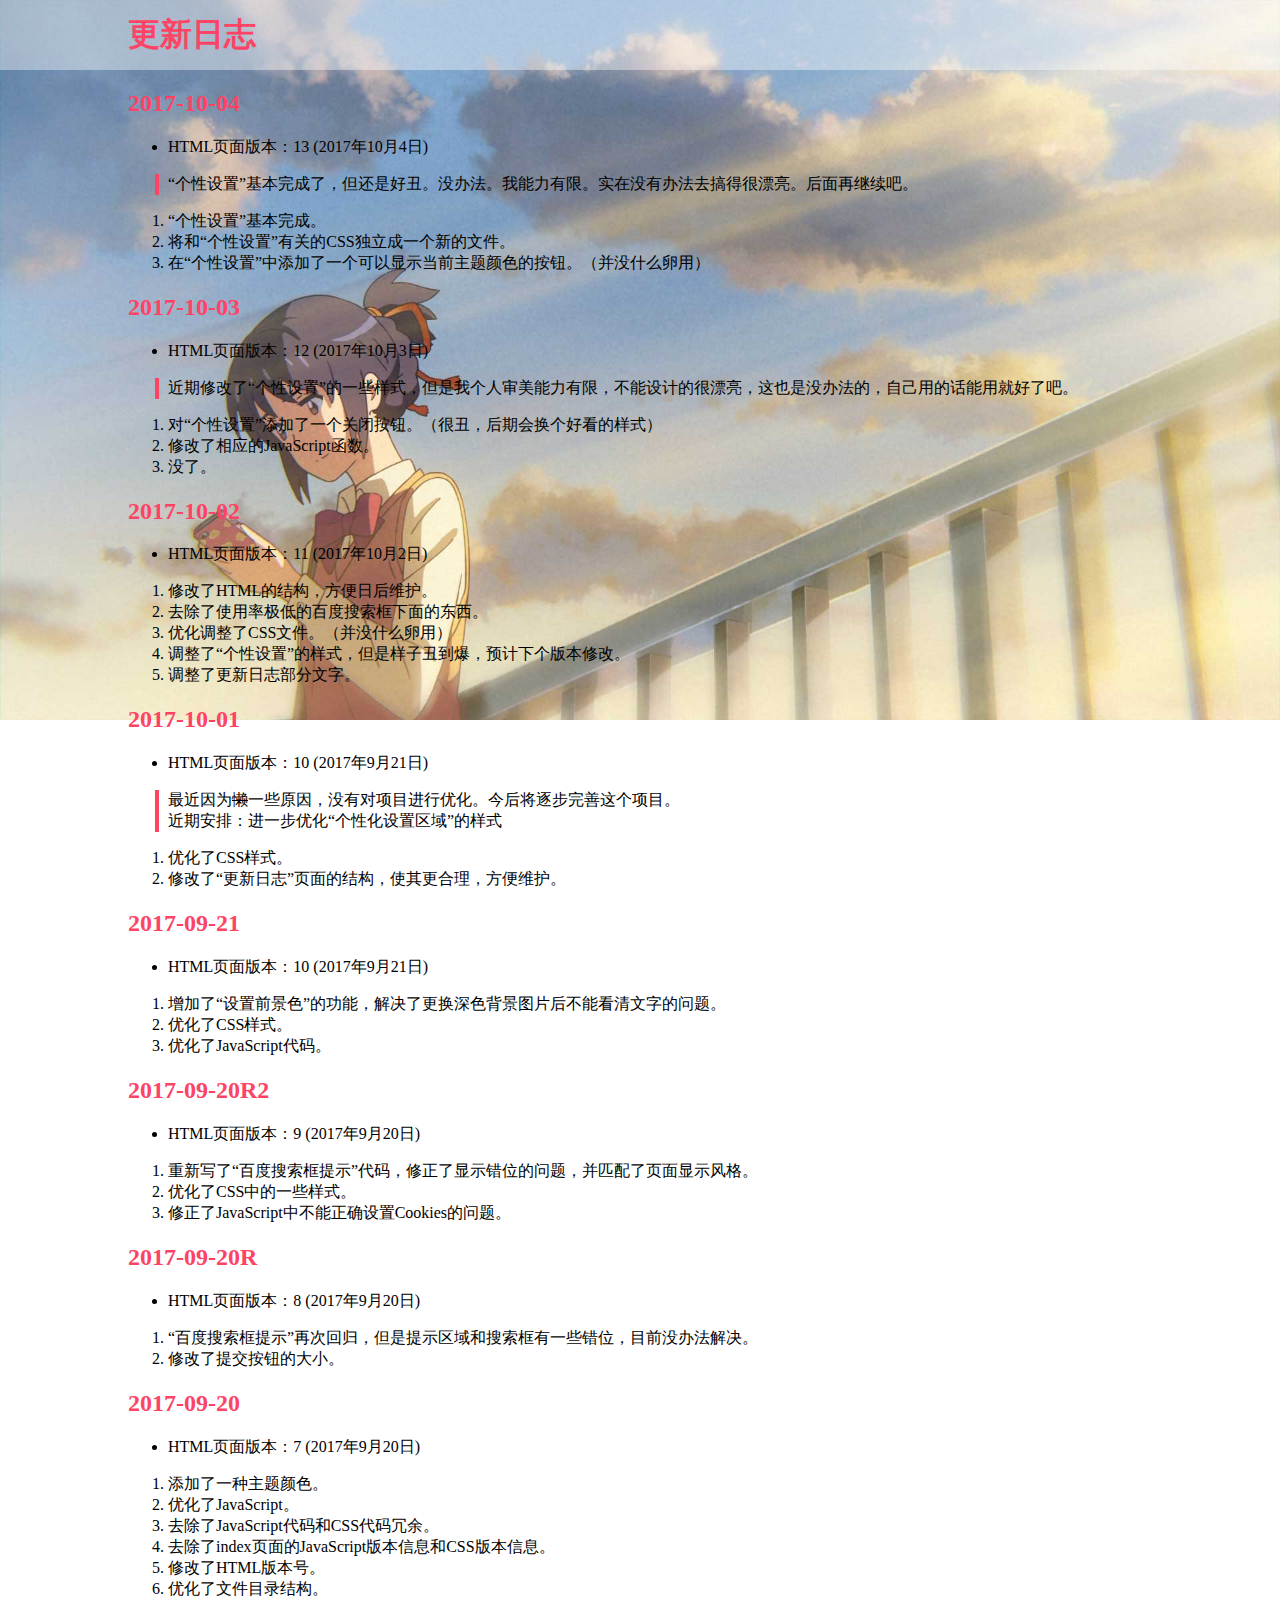
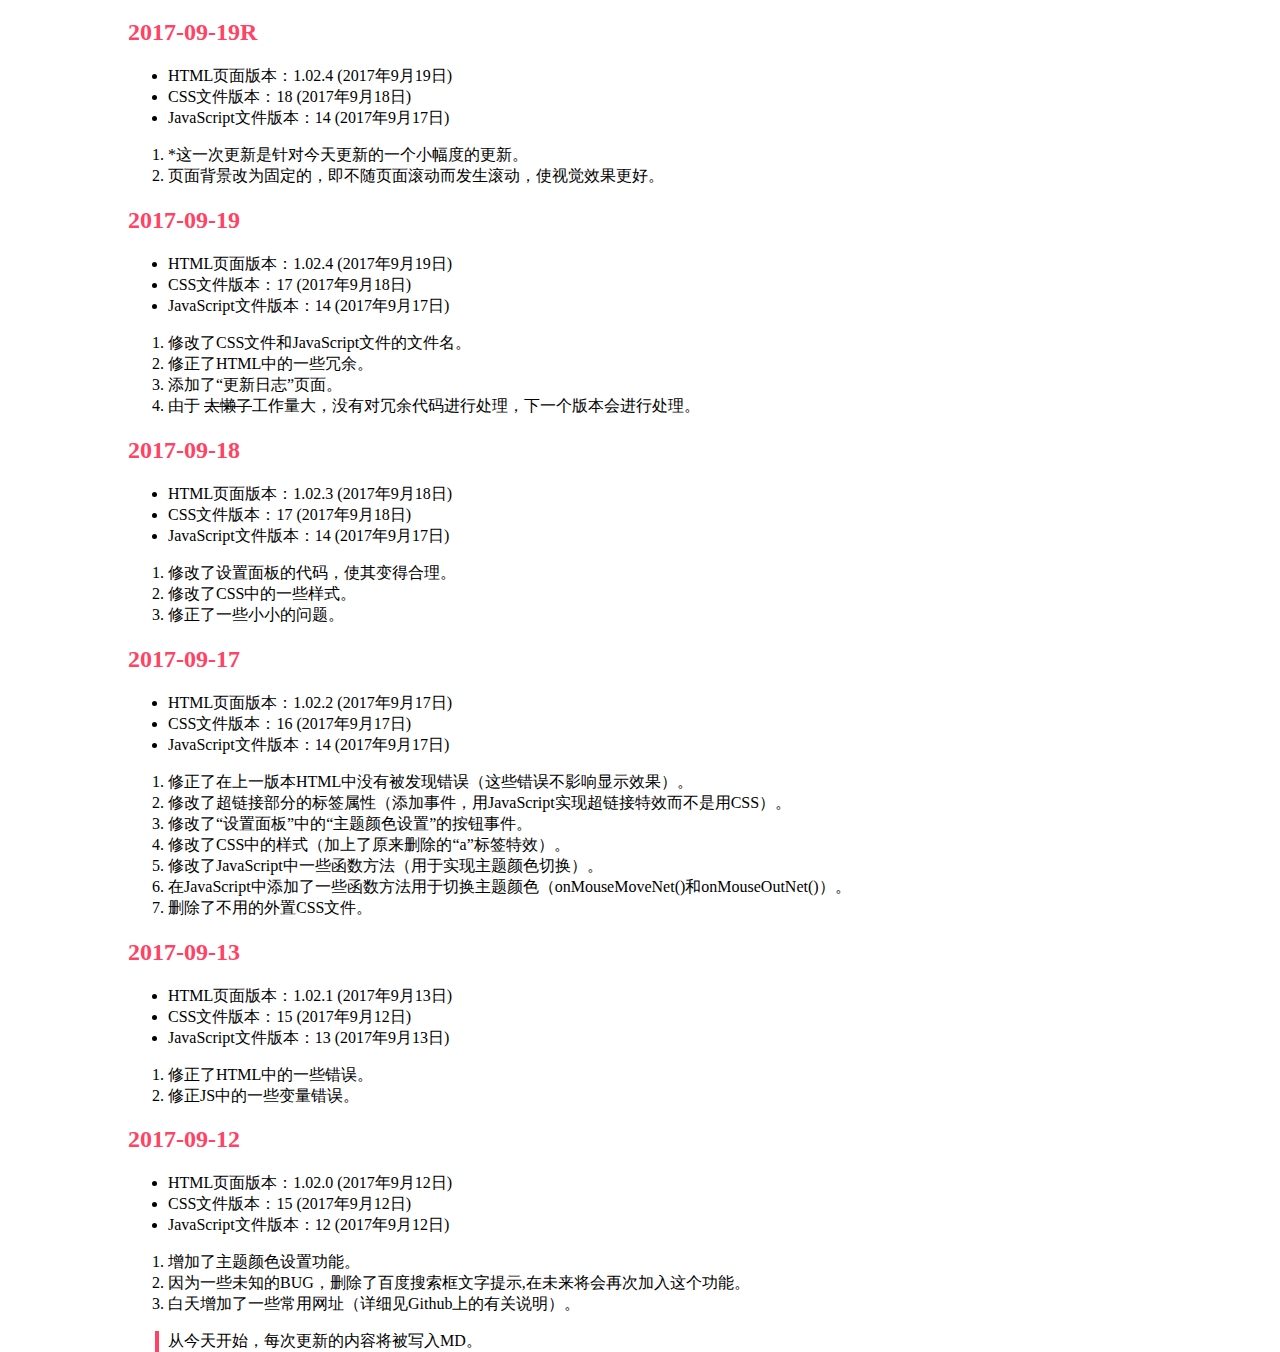
==== commit 7dd8cace: "2017-10-04" ====
--- a/updata.html
+++ b/updata.html
@@ -11,7 +11,7 @@
         <script type="text/javascript" src="js/updatajavascript.js"></script>
         <script type="text/javascript" src="js/mainjavascript.js"></script>
     </head>
-    <!-- 
+    <!-- 复制源
             <div class="updatalog">
                 <h2>
                     
@@ -41,6 +41,33 @@
             </div>
         </div>
         <div id=mainpage>
+            <!-- 在这后面粘贴 -->
+            <div class="updatalog">
+                    <h2>
+                        2017-10-04
+                    </h2>
+                    <ul>
+                        <li>
+                            HTML页面版本：13 (2017年10月4日)
+                        </li>
+                    </ul>
+                    <div class="zhushi">
+                        <cite>
+                            “个性设置”基本完成了，但还是好丑。没办法。我能力有限。实在没有办法去搞得很漂亮。后面再继续吧。
+                        </cite>
+                    </div>
+                    <ol>
+                        <li>
+                            “个性设置”基本完成。
+                        </li>
+                        <li>
+                            将和“个性设置”有关的CSS独立成一个新的文件。
+                        </li>
+                        <li>
+                            在“个性设置”中添加了一个可以显示当前主题颜色的按钮。（并没什么卵用）
+                        </li>
+                    </ol>
+                </div>
             <div class="updatalog">
                 <h2>
                     2017-10-03
--- a/css/mainstyle.css
+++ b/css/mainstyle.css
@@ -7,7 +7,7 @@
 	margin-bottom: 0px;
 	margin-left: 0px;
 	margin-right: 0px;
-	background-size: 100%;
+	background-size: 100% auto;
 	background-repeat: no-repeat;
 	background-attachment:fixed;
 	position: absolute;
@@ -15,7 +15,7 @@
 	left: 0%;
 	width: 100%;
 	height: 100%;
-	min-width: 950px;
+	min-width: 1053px;
 	min-height: 850px;
 	text-align: center;
 }
--- a/css/updatastyle.css
+++ b/css/updatastyle.css
@@ -46,7 +46,7 @@
     border-left-style: solid;
     border-color: #FE4365;
     margin-left: 27px;
-    padding-left: 10px;
+    padding-left: 9px;
 }
 .updatalog
 {
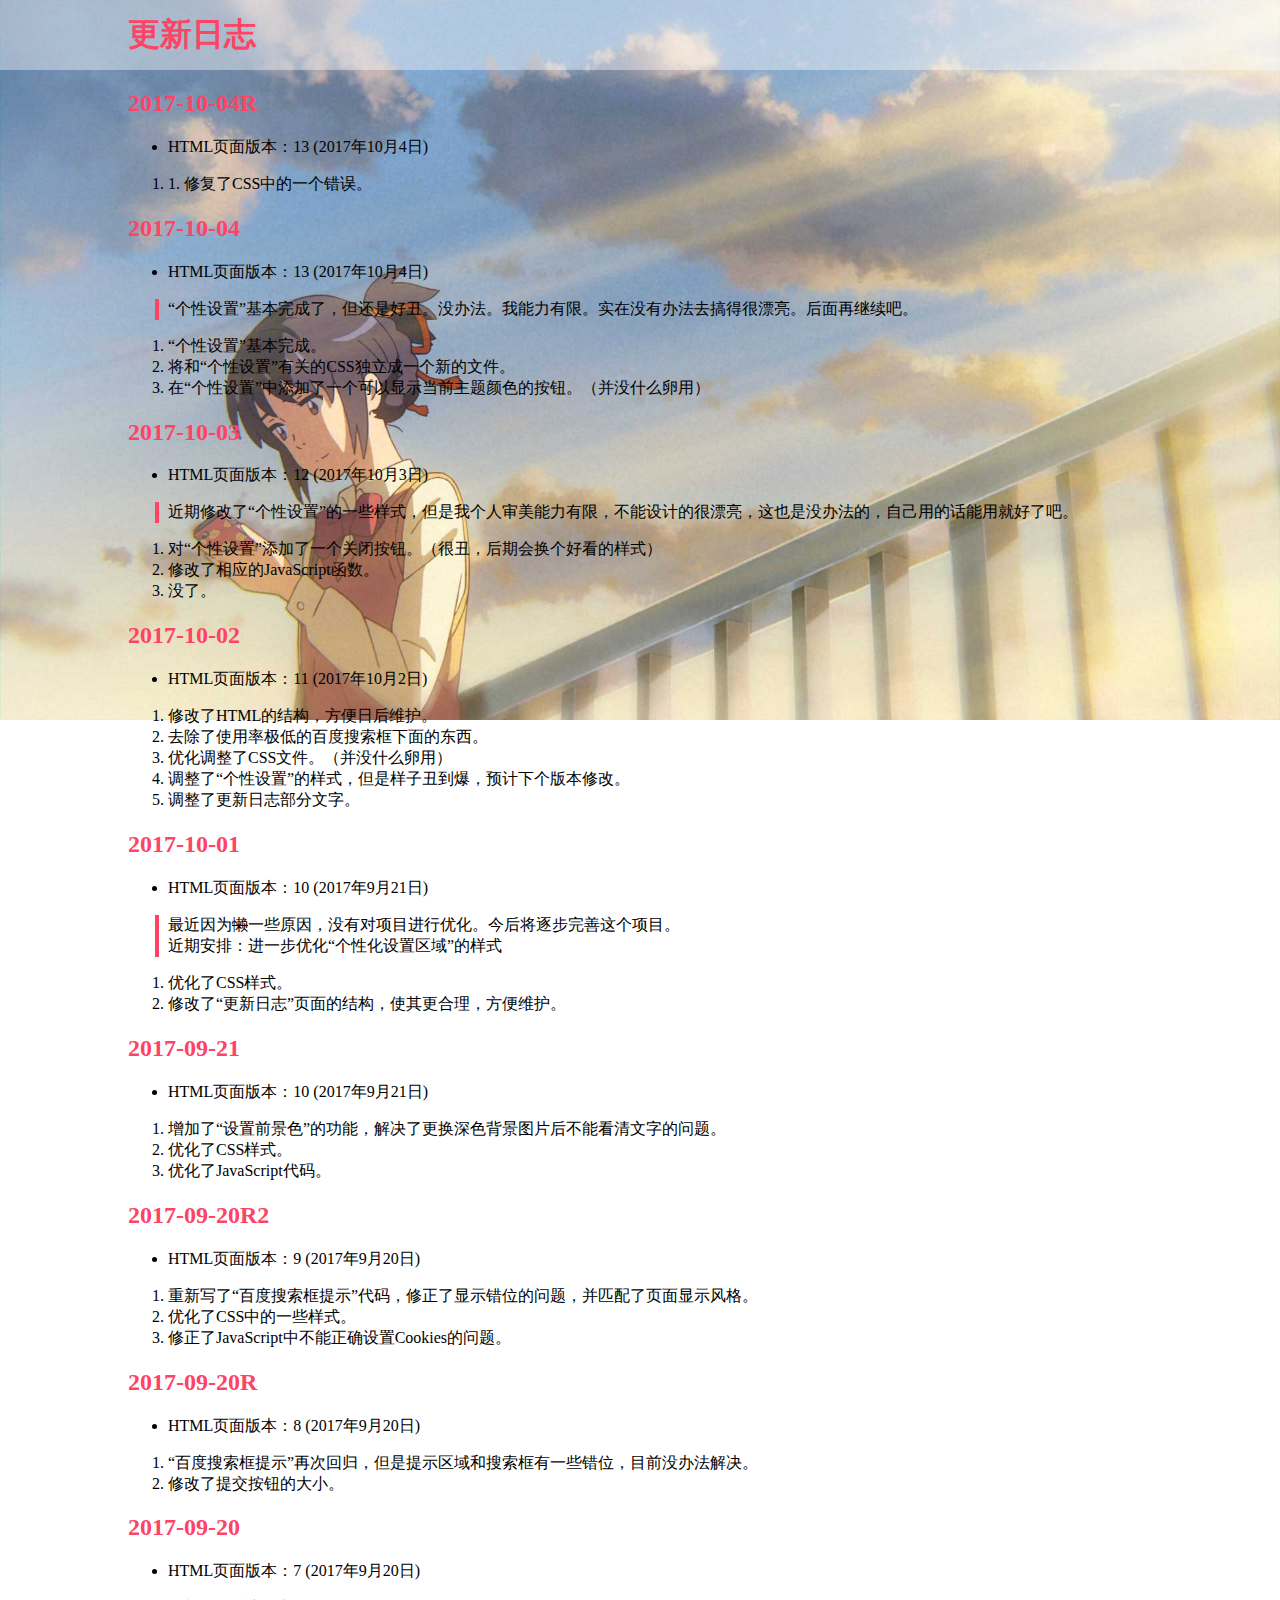
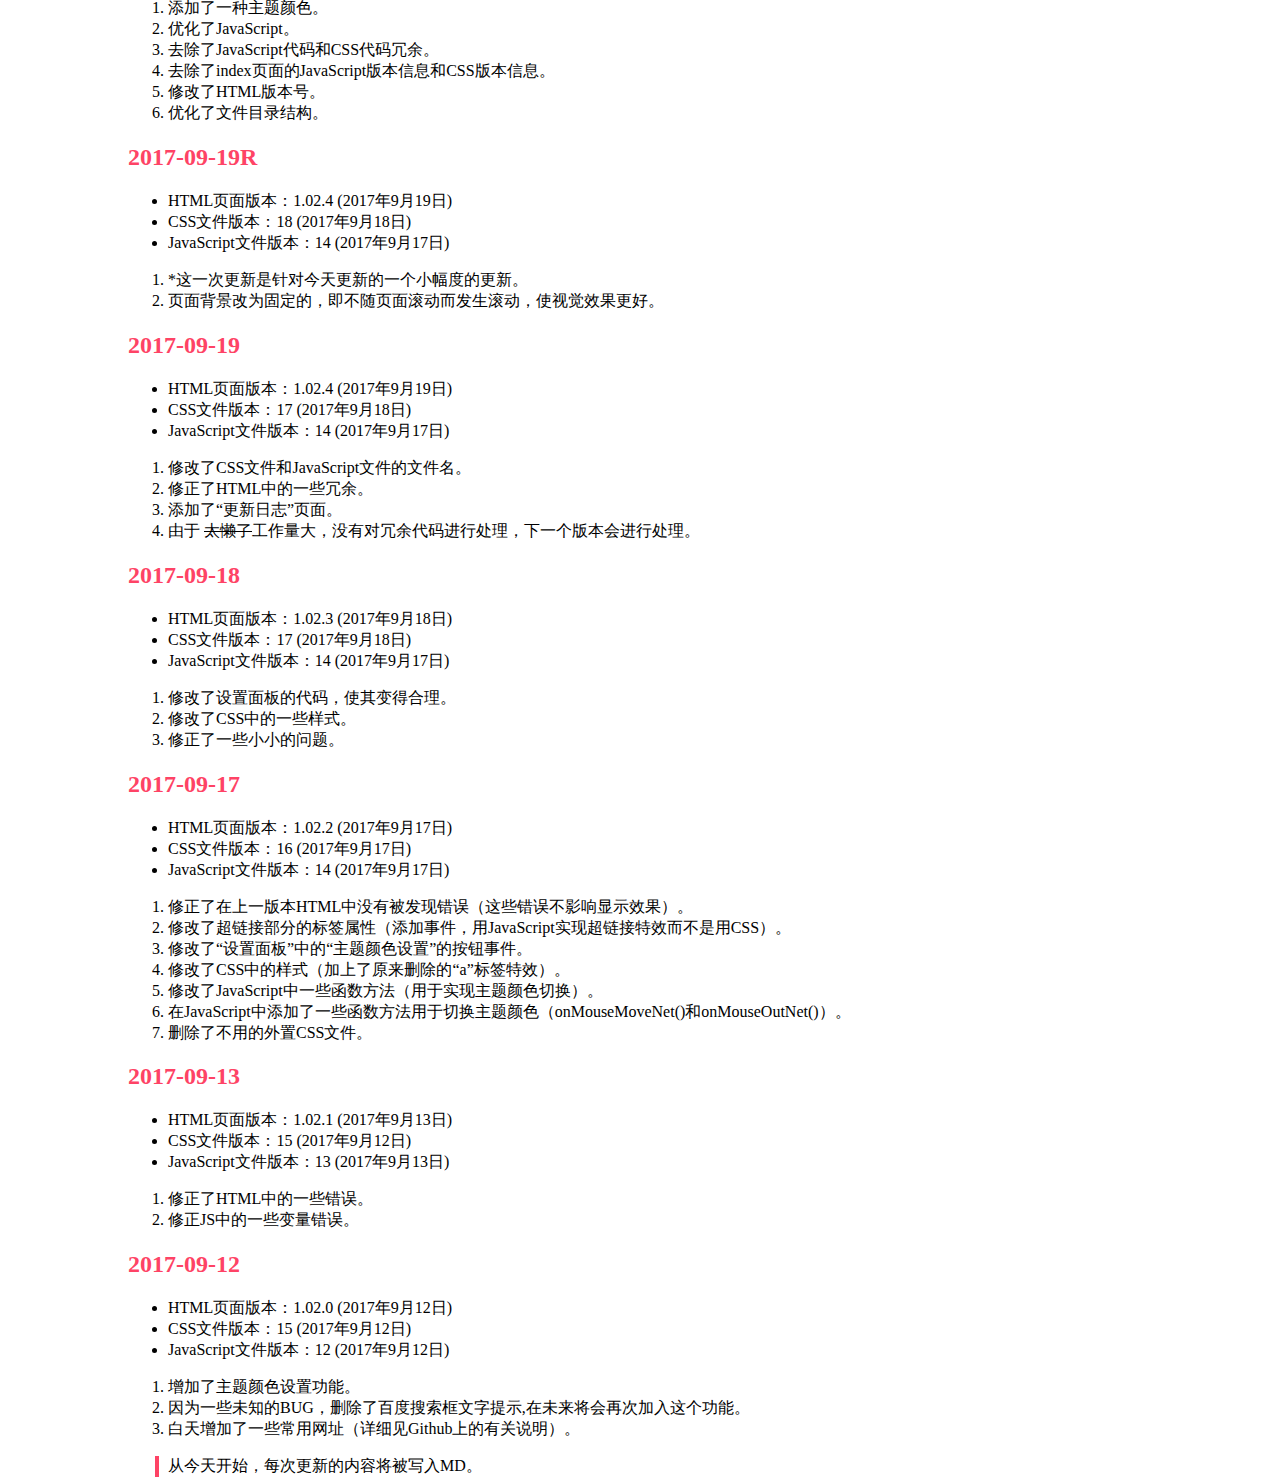
==== commit ae6ea3a2: "2017-10-04R" ====
--- a/updata.html
+++ b/updata.html
@@ -43,45 +43,62 @@
         <div id=mainpage>
             <!-- 在这后面粘贴 -->
             <div class="updatalog">
-                    <h2>
-                        2017-10-04
-                    </h2>
-                    <ul>
-                        <li>
-                            HTML页面版本：13 (2017年10月4日)
-                        </li>
-                    </ul>
-                    <div class="zhushi">
-                        <cite>
+                <h2>
+                    2017-10-04R
+                </h2>
+                <ul>
+                    <li>
+                        HTML页面版本：13 (2017年10月4日)
+                    </li>
+                </ul>
+                <ol>
+                    <li>
+                        1. 修复了CSS中的一个错误。
+                    </li>
+                </ol>
+            </div>
+
+            <div class="updatalog">
+                <h2>
+                    2017-10-04
+                </h2>
+                <ul>
+                    <li>
+                        HTML页面版本：13 (2017年10月4日)
+                    </li>
+                </ul>
+                <div class="zhushi">
+                    <cite>
                             “个性设置”基本完成了，但还是好丑。没办法。我能力有限。实在没有办法去搞得很漂亮。后面再继续吧。
                         </cite>
-                    </div>
-                    <ol>
-                        <li>
-                            “个性设置”基本完成。
-                        </li>
-                        <li>
-                            将和“个性设置”有关的CSS独立成一个新的文件。
-                        </li>
-                        <li>
-                            在“个性设置”中添加了一个可以显示当前主题颜色的按钮。（并没什么卵用）
-                        </li>
-                    </ol>
-                </div>
+                </div>
+                <ol>
+                    <li>
+                        “个性设置”基本完成。
+                    </li>
+                    <li>
+                        将和“个性设置”有关的CSS独立成一个新的文件。
+                    </li>
+                    <li>
+                        在“个性设置”中添加了一个可以显示当前主题颜色的按钮。（并没什么卵用）
+                    </li>
+                </ol>
+            </div>
+
             <div class="updatalog">
                 <h2>
                     2017-10-03
                 </h2>
                 <ul>
                     <li>
-                        HTML页面版本：12 (2017年10月3日)   
-                    </li>
-                </ul>
-                <div class="zhushi">
-                        <cite>
+                        HTML页面版本：12 (2017年10月3日)
+                    </li>
+                </ul>
+                <div class="zhushi">
+                    <cite>
                             近期修改了“个性设置”的一些样式，但是我个人审美能力有限，不能设计的很漂亮，这也是没办法的，自己用的话能用就好了吧。
                         </cite>
-                    </div>
+                </div>
                 <ol>
                     <li>
                         对“个性设置”添加了一个关闭按钮。（很丑，后期会换个好看的样式）
--- a/css/mainstyle.css
+++ b/css/mainstyle.css
@@ -1,5 +1,5 @@
 /*共有CSS*/
-/*版本：201701002.1 */
+/*版本：20171002.1 */
 body
 {
 	font-family: "微软雅黑";
--- a/css/updatastyle.css
+++ b/css/updatastyle.css
@@ -1,5 +1,5 @@
 /*updata专有CSS*/
-/*版本：201700920.1 */
+/*版本：20170920.1 */
 body
 {
     text-align: left;
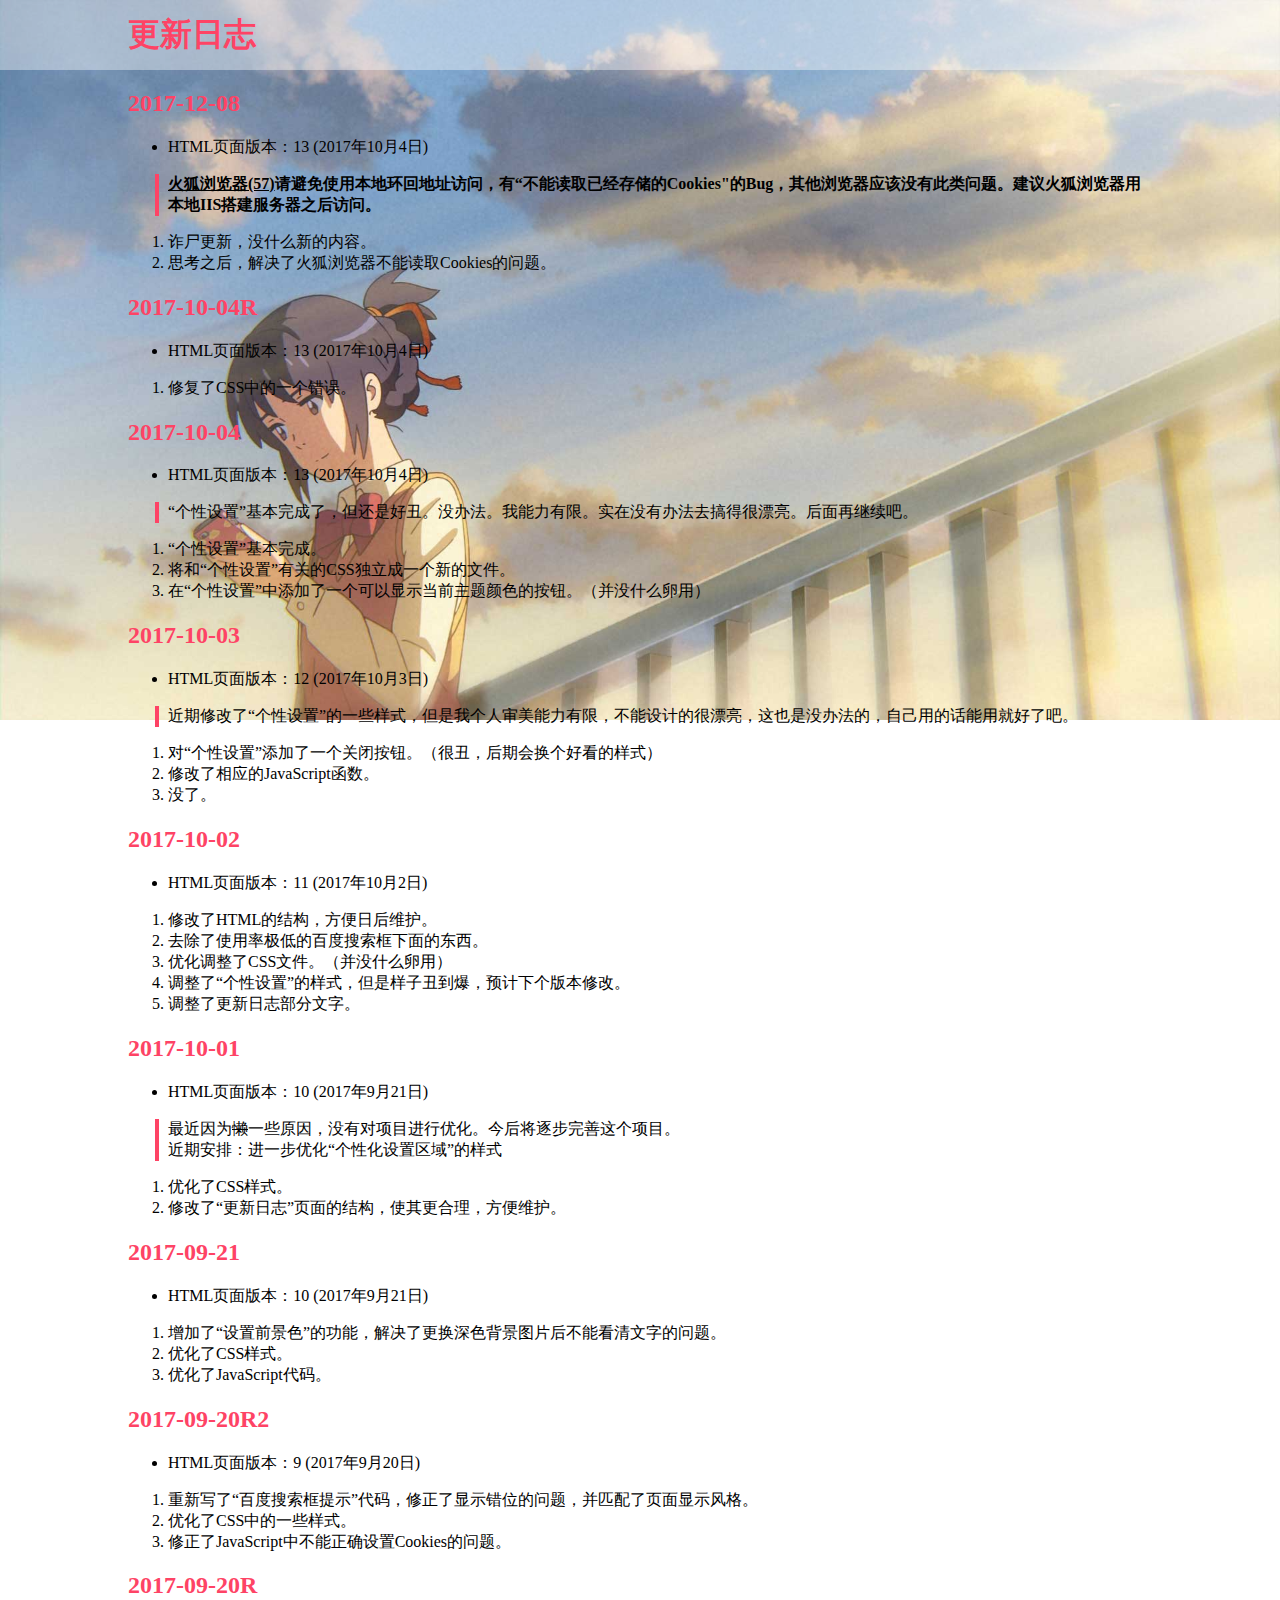
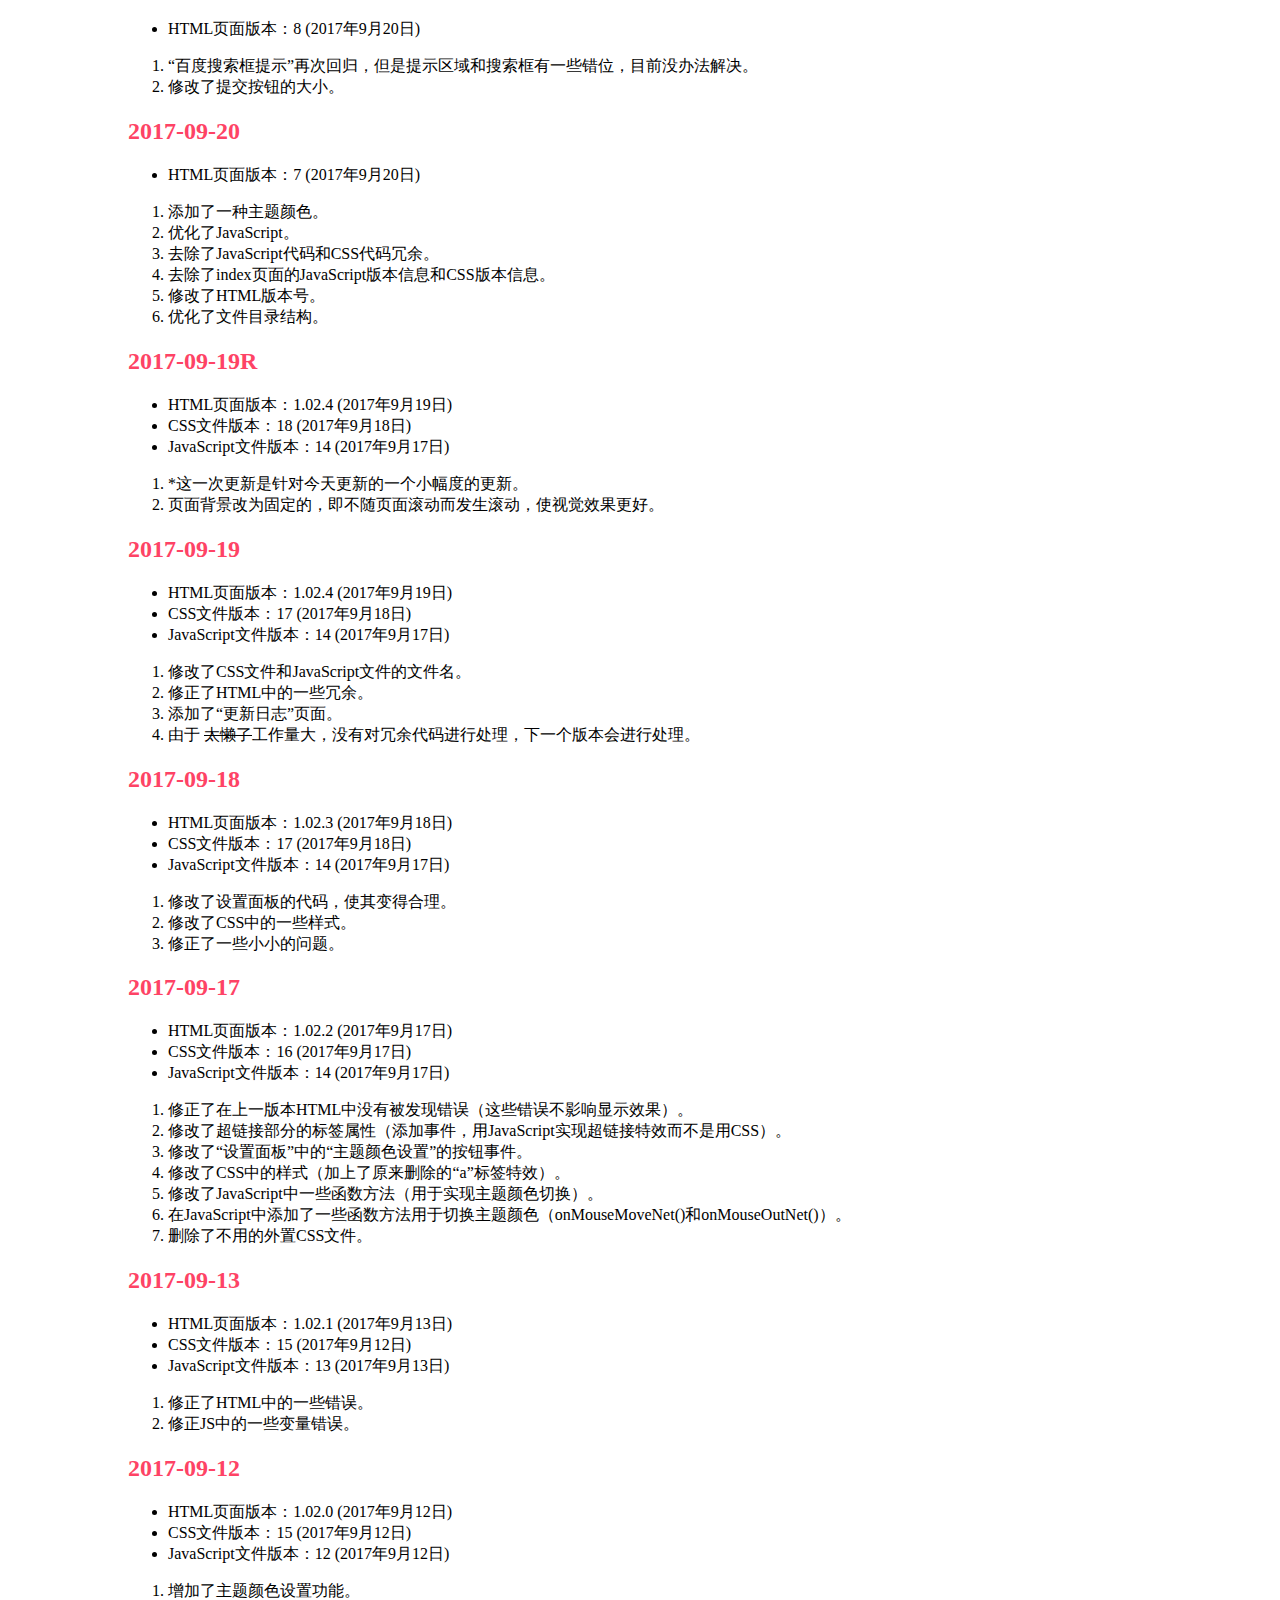
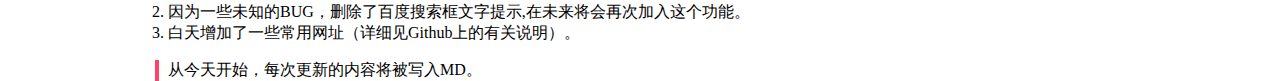
==== commit c8b0dcc1: "2017-12-08" ====
--- a/updata.html
+++ b/updata.html
@@ -44,6 +44,30 @@
             <!-- 在这后面粘贴 -->
             <div class="updatalog">
                 <h2>
+                    2017-12-08
+                </h2>
+                <ul>
+                    <li>
+                        HTML页面版本：13 (2017年10月4日)
+                    </li>
+                </ul>
+                <div class="zhushi">
+                    <cite>
+                        <b><u>火狐浏览器(57)</u>请避免使用本地环回地址访问，有“不能读取已经存储的Cookies"的Bug，其他浏览器应该没有此类问题。建议火狐浏览器用本地IIS搭建服务器之后访问。</b>
+                    </cite>
+                </div>
+                <ol>
+                    <li>
+                        诈尸更新，没什么新的内容。
+                    </li>
+                    <li>
+                        思考之后，解决了火狐浏览器不能读取Cookies的问题。
+                    </li>
+                </ol>
+            </div>
+
+            <div class="updatalog">
+                <h2>
                     2017-10-04R
                 </h2>
                 <ul>
@@ -53,7 +77,7 @@
                 </ul>
                 <ol>
                     <li>
-                        1. 修复了CSS中的一个错误。
+                        修复了CSS中的一个错误。
                     </li>
                 </ol>
             </div>
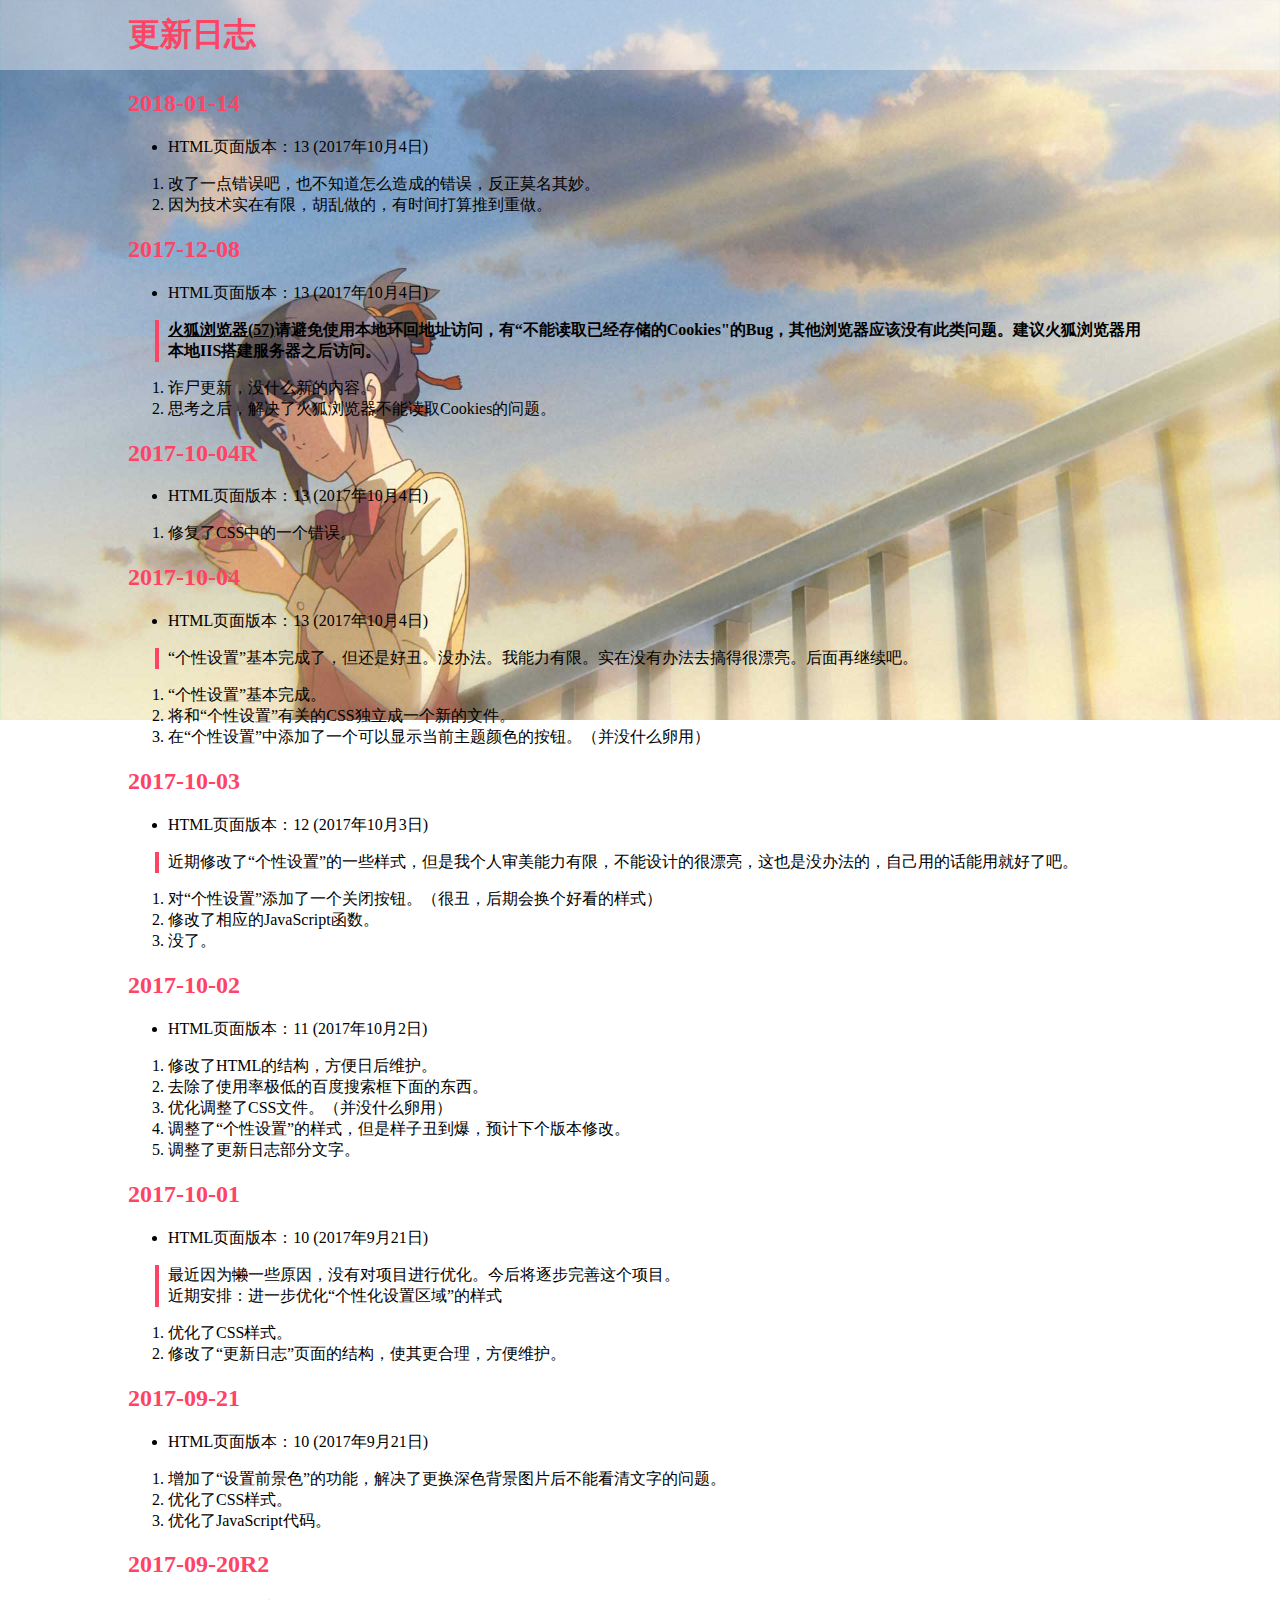
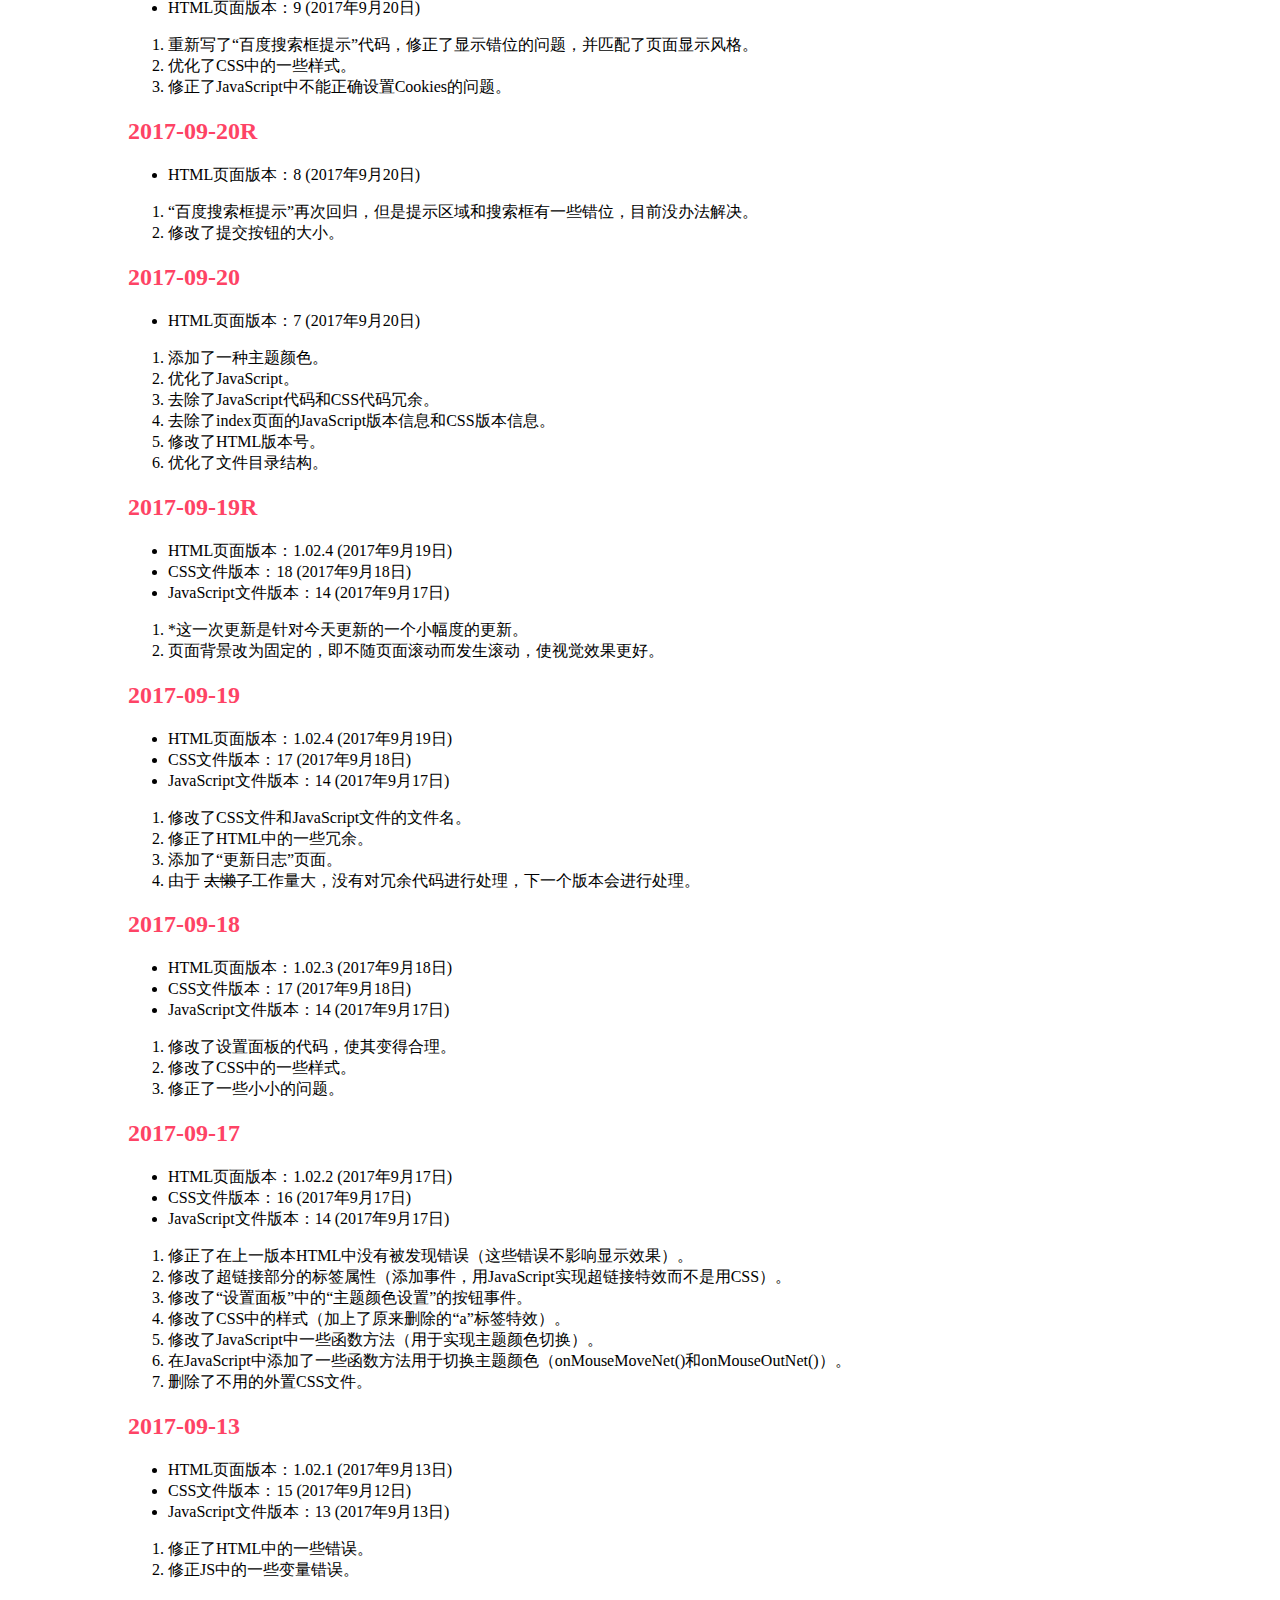
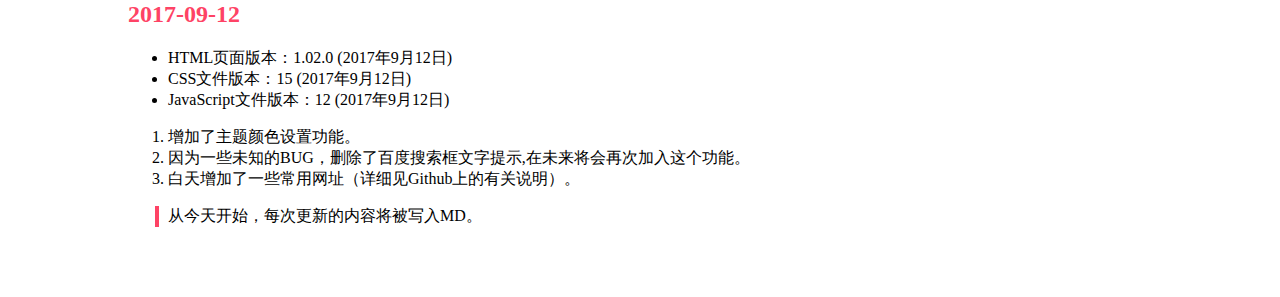
==== commit 5a2046f5: "2018-01-14" ====
--- a/updata.html
+++ b/updata.html
@@ -44,6 +44,25 @@
             <!-- 在这后面粘贴 -->
             <div class="updatalog">
                 <h2>
+                    2018-01-14
+                </h2>
+                <ul>
+                    <li>
+                        HTML页面版本：13 (2017年10月4日)
+                    </li>
+                    </li>
+                </ul>
+                <ol>
+                    <li>
+                        改了一点错误吧，也不知道怎么造成的错误，反正莫名其妙。
+                    </li>
+                    <li>
+                        因为技术实在有限，胡乱做的，有时间打算推到重做。
+                    </li>
+                </ol>
+            </div>
+            <div class="updatalog">
+                <h2>
                     2017-12-08
                 </h2>
                 <ul>
--- a/css/mainstyle.css
+++ b/css/mainstyle.css
@@ -10,7 +10,8 @@
 	background-size: 100% auto;
 	background-repeat: no-repeat;
 	background-attachment:fixed;
-	position: absolute;
+	background-position: absolute;
+	/* position: absolute; */
 	top: 0%;
 	left: 0%;
 	width: 100%;
